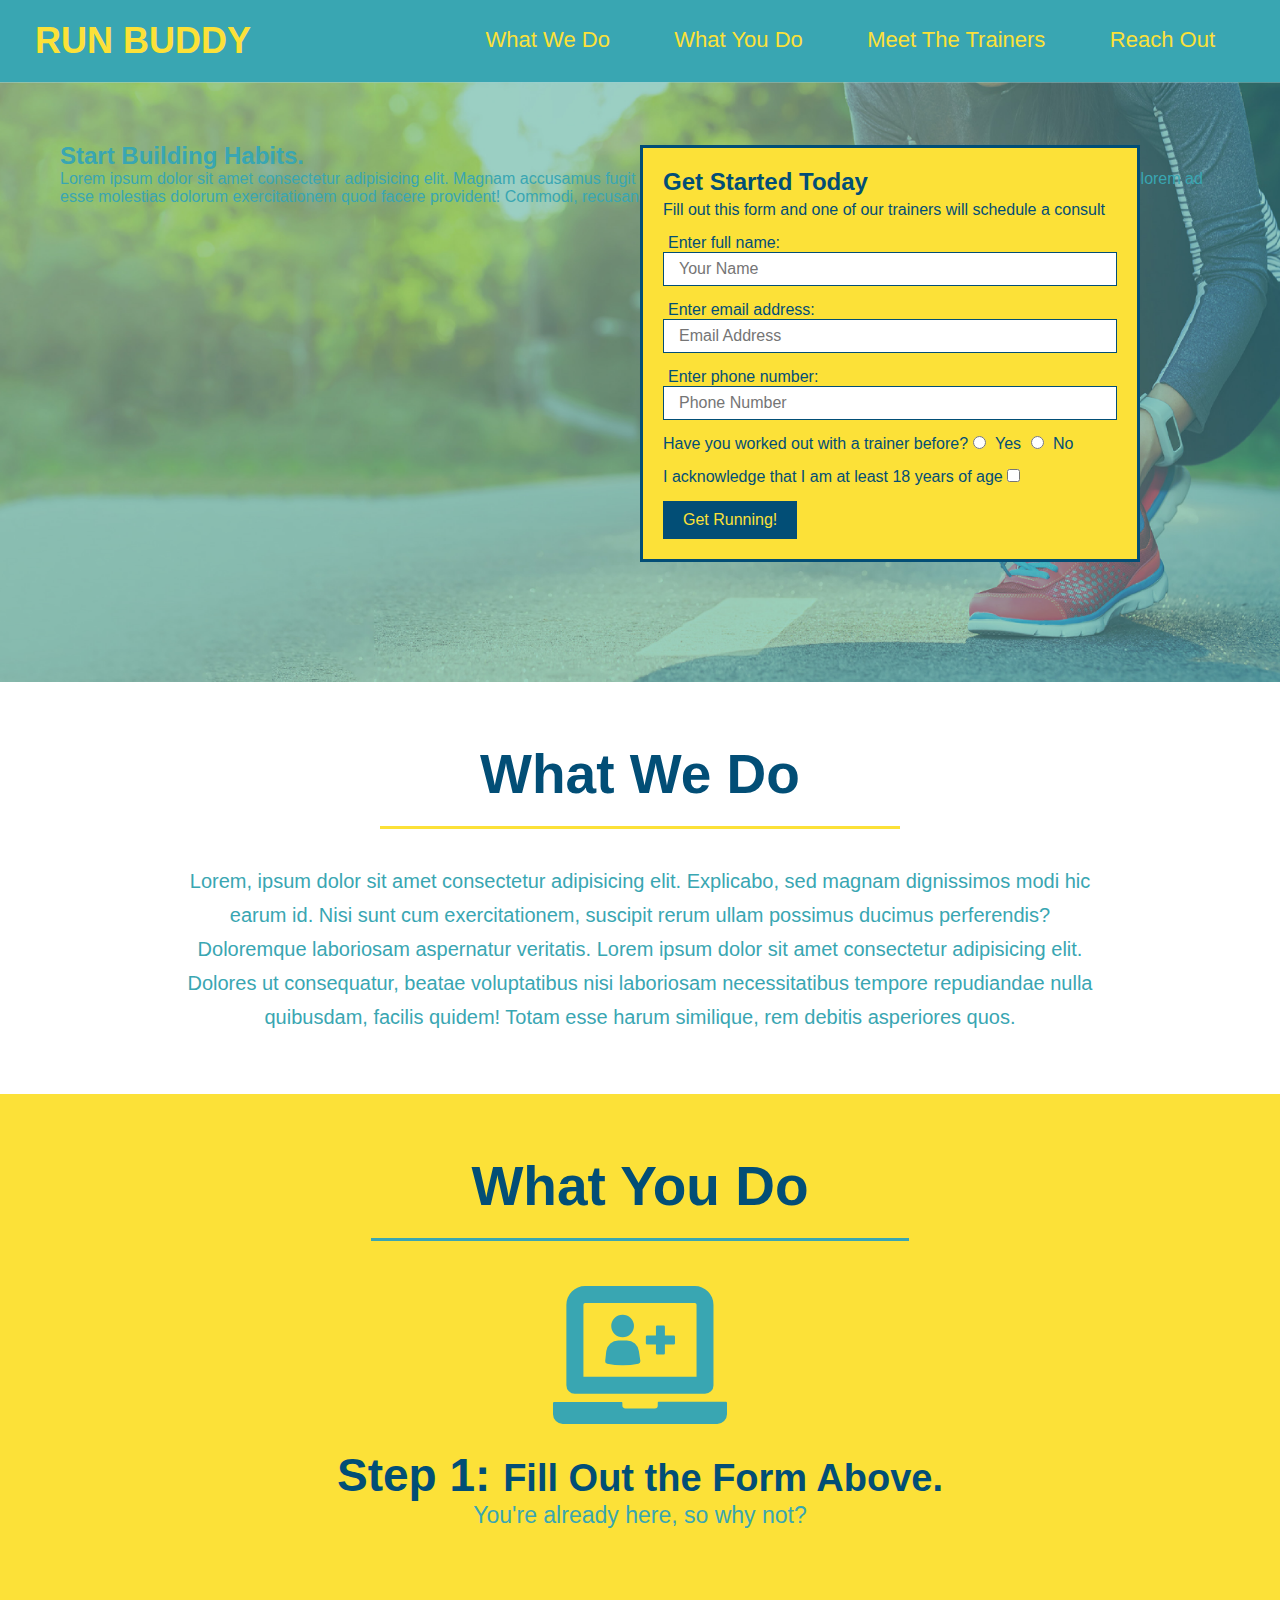
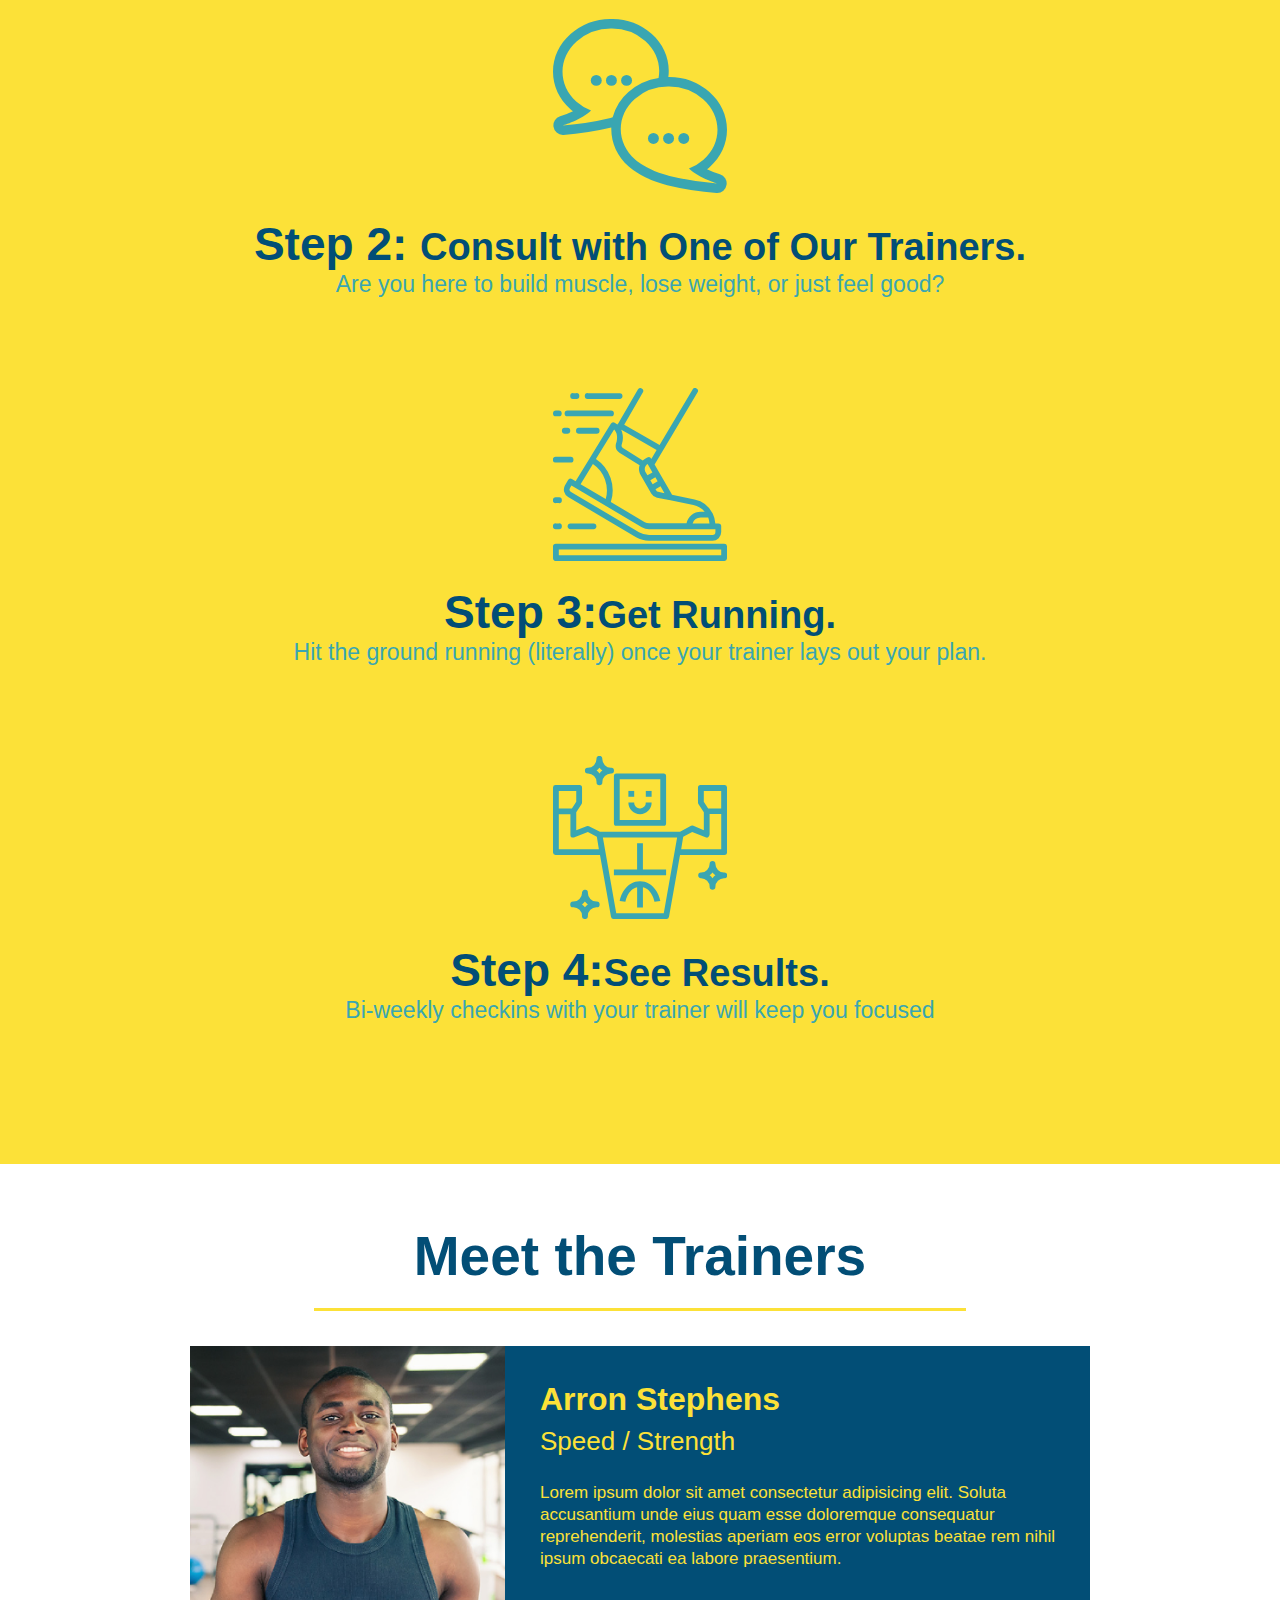
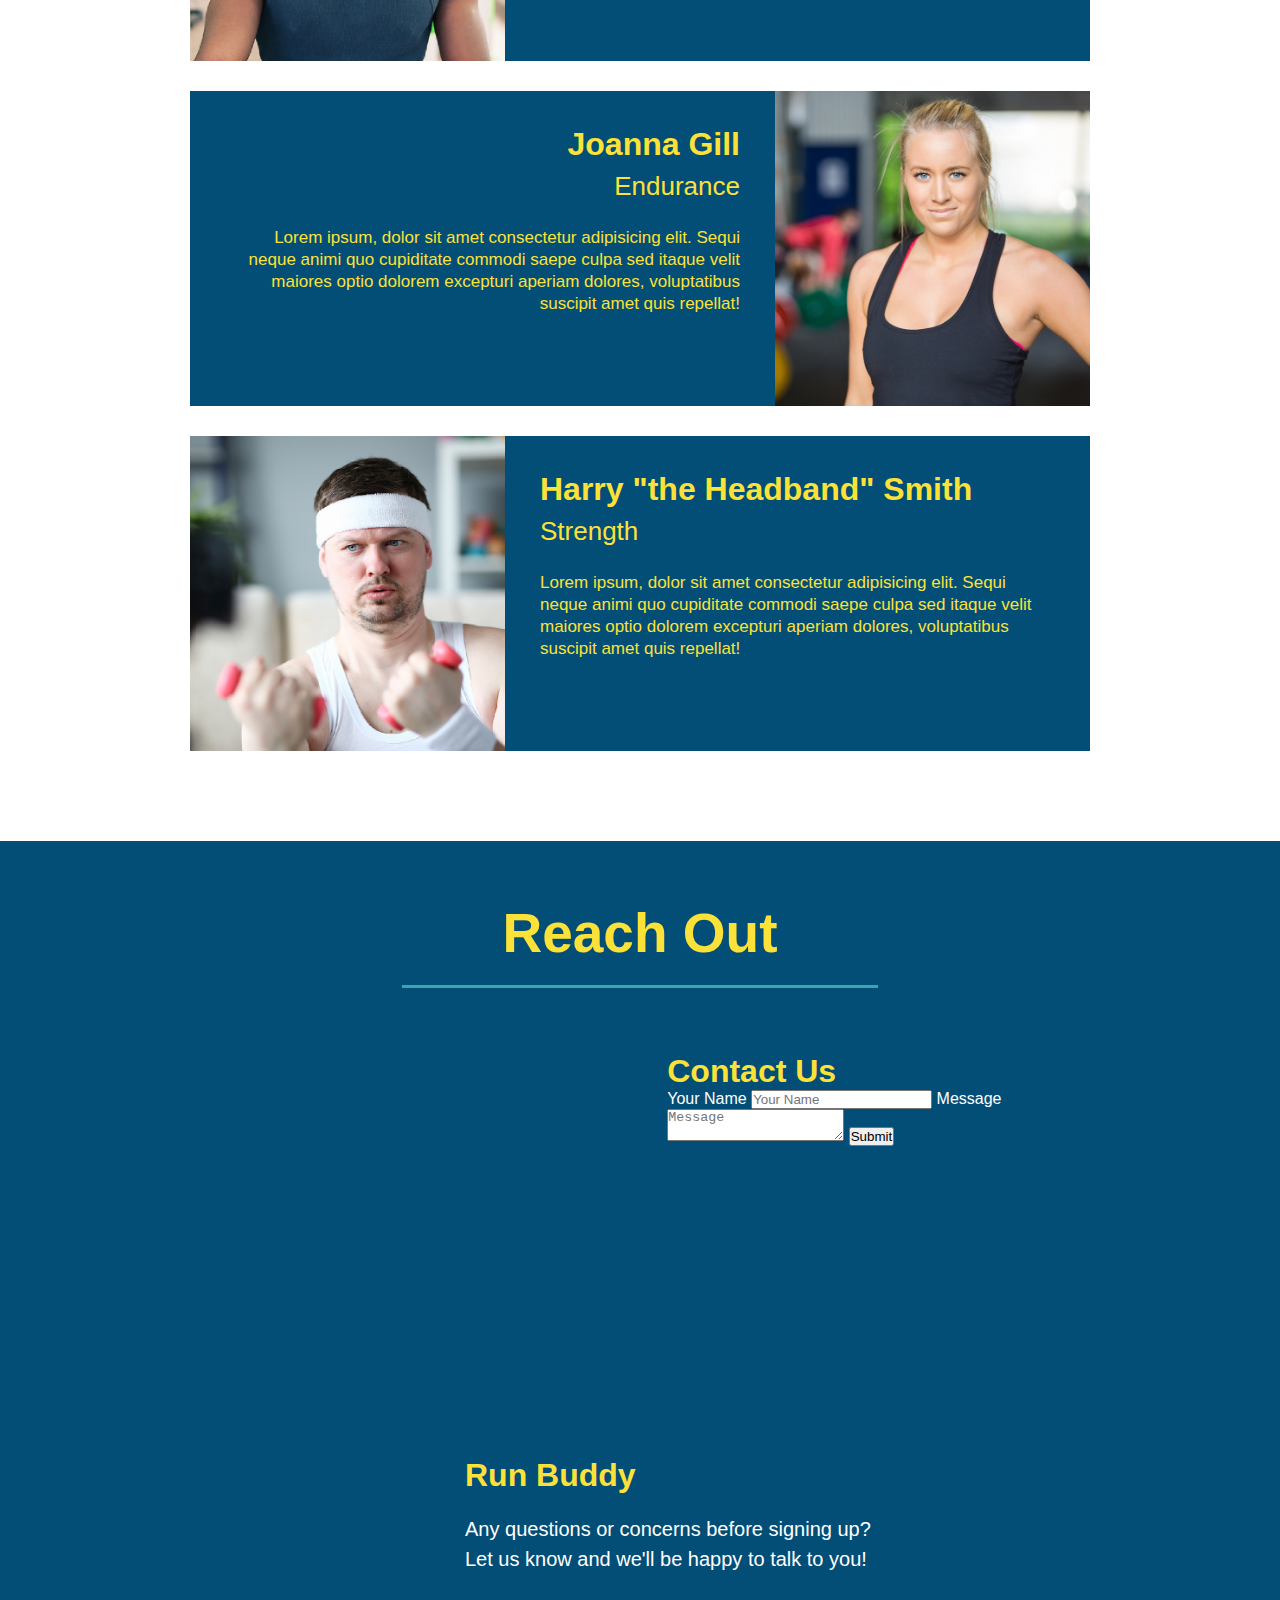
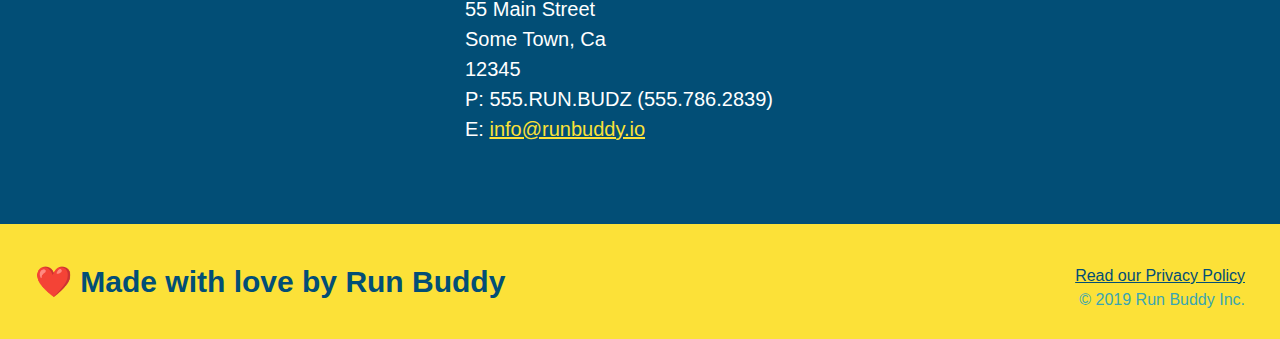
==== index.html @ d1b62cdc "add contact form" ====
<!DOCTYPE html>
<html lang="en">
    <head>
        <meta charset="UTF-8"/>
        <title>Run Buddy</title>
        <link rel="stylesheet" href="./assets/css/style.css"/>
    </head>
    <body>
        <header>
            <h1>
                <a href= "/">RUN BUDDY</a>
            </h1>
            <nav>
                <!--Unordered List-->
                <ul>
                    <!--List-->
                    <li>
                        <!--Anchor Item-->
                        <a href="#What-We-Do">What We Do</a>
                    </li>
    
                    <li>
                        <a href="#What-You-Do">What You Do</a>
                    </li>
    
                    <li>
                        <a href="#Meet-The-Trainers">Meet The Trainers</a>
                    </li>
    
                    <li>
                        <a href="#Reach-Out">Reach Out</a>
                    </li>
                </ul>
            </nav>
        </header>
        
        <!-- hero-->
        <section class="hero">
            <div>
                <h2>Start Building Habits.</h2>
                <p>
                Lorem ipsum dolor sit amet consectetur adipisicing elit. Magnam accusamus fugit laudantium natus illo accusantium repudiandae error, obcaecati eos dolorem ad esse molestias dolorum exercitationem quod facere provident! Commodi, recusandae.
                </p>
            </div>
            <div class="hero-form">
                <h3>Get Started Today</h3>
                <p>Fill out this form and one of our trainers will schedule a consult</p>
                <form>
                    <label for="name">Enter full name:</label>
                    <input type="text" placeholder="Your Name" name="name" id="name" class="form-input"/>
                    <label for="email">Enter email address:</label>
                    <input type="email" placeholder="Email Address" name="email" id="email" class="form-input"/>
                    <label for="phone">Enter phone number:</label>
                    <input type="tel" placeholder="Phone Number" name="phone" id="phone" class="form-input"/>
                    <p>
                        Have you worked out with a trainer before?
                        <input type="radio" name="trainer-confirm" id="trainer-yes"/>
                        <label for="trainer-yes">Yes</label>
                        <input type="radio" name="trainer-confirm" id="trainer-no"/>
                        <label for="trainer-no">No</label>
                    </p>
                    <p>
                        I acknowledge that I am at least 18 years of age
                        <input type="checkbox" name="age-confirm" id="age-confirm"/>
                        <label for="age-confirm"></label>
                    </p>
                    <button type="submit">
                        Get Running!
                    </button>
                </form>
            </div>
        </section>
        
        <!-- "What We Do" section-->
        <section id="What-We-Do" class="intro">
           <h2 class="section-title primary-border">What We Do</h2>
           <p>
            Lorem, ipsum dolor sit amet consectetur adipisicing elit. Explicabo, sed magnam dignissimos modi hic earum id. Nisi sunt cum exercitationem, suscipit rerum ullam possimus ducimus perferendis? Doloremque laboriosam aspernatur veritatis. Lorem ipsum dolor sit amet consectetur adipisicing elit. Dolores ut consequatur, beatae voluptatibus nisi laboriosam necessitatibus tempore repudiandae nulla quibusdam, facilis quidem! Totam esse harum similique, rem debitis asperiores quos.
          </p>
        </section>

        <!-- "What You Do" section-->
        <section id="What-You-Do" class="steps">
            <h2 class="section-title secondary-border">What You Do</h2>
            <div>
                <img src="./assets/images/step-1.svg" alt="" />
                <h3>Step 1: <span>Fill Out the Form Above.</span> </h3>
                <p>You're already here, so why not?</p>
              </div>
            
              <div>
                <img src="./assets/images/step-2.svg" alt="" />
                <h3>Step 2: <span>Consult with One of Our Trainers.</span> </h3>
                <p>Are you here to build muscle, lose weight, or just feel good?</p>
              </div>
            
              <div>
                <img src="./assets/images/step-3.svg" alt="" />
                <h3>Step 3:<span>Get Running.</span> </h3>
                <p>Hit the ground running (literally) once your trainer lays out your plan.</p>
              </div>
            
              <div>
                <img src="./assets/images/step-4.svg" alt="" />
                <h3>Step 4:<span>See Results.</span> </h3>
                <p>Bi-weekly checkins with your trainer will keep you focused</p>
              </div>
        </section>

        <!-- "Meet the Trainers" section-->
        <section id="Meet-The-Trainers" class="trainers">
            <h2 class="section-title primary-border">Meet the Trainers</h2>
            <article class="trainer">
                <img src="./assets/images/trainer-1.jpg" alt="Arron Stephens in his workout clothes, ready to pump iron."/>
                <div class="trainer-bio text-left">
                    <h3>Arron Stephens</h3>
                    <h4>Speed / Strength</h4>
                    <p>
                        Lorem ipsum dolor sit amet consectetur adipisicing elit. Soluta accusantium unde eius quam esse doloremque consequatur reprehenderit, molestias aperiam eos error voluptas beatae rem nihil ipsum obcaecati ea labore praesentium.
                    </p>
                </div>
            </article>
            
            <!-- second trainer bio -->
            <article class="trainer">
                <div class="trainer-bio text-right">
                <h3>Joanna Gill</h3>
                <h4>Endurance</h4>
                <p>
                    Lorem ipsum, dolor sit amet consectetur adipisicing elit. Sequi neque animi quo cupiditate commodi saepe culpa sed
                    itaque velit maiores optio dolorem excepturi aperiam dolores, voluptatibus suscipit amet quis repellat!
                </p>
                </div>
                <img src="./assets/images/trainer-2.jpg" alt="Joanna Gill cooling off after a workout" />
            </article>
            
            <!-- third trainer bio -->
            <article class="trainer">
                <img src="./assets/images/trainer-3.jpg" alt="Harry Smith wearing a headband and lifting comically small pink weights" />
                <div class="trainer-bio text-left">
                <h3>Harry "the Headband" Smith</h3>
                <h4>Strength</h4>
                <p>
                    Lorem ipsum, dolor sit amet consectetur adipisicing elit. Sequi neque animi quo cupiditate commodi saepe culpa sed
                    itaque velit maiores optio dolorem excepturi aperiam dolores, voluptatibus suscipit amet quis repellat!
                </p>
                </div>
            </article>
        </section> 
         
         <!-- "Reach Out" section-->
        <section id="Reach-Out" class="contact">
            <h2 class="section-title secondary-border">Reach Out</h2>
            <div class="contact-info">
            <iframe 
                src="https://www.google.com/maps/embed?pb=!1m18!1m12!1m3!1d3147.1079747227936!2d-120.42364418397035!3d37.92790791110593!2m3!1f0!2f0!3f0!3m2!1i1024!2i768!4f13.1!3m3!1m2!1s0x8090c49129b6ac57%3A0xb56c7eb95a2cd8bd!2sMain%20St%2C%20California%2095327!5e0!3m2!1sen!2sus!4v1616426329495!5m2!1sen!2sus" 
                style="border:0;" 
                allowfullscreen=""
                loading="lazy">
            </iframe>
            <div class="contact-form">
                <h3>Contact Us</h3>
                <form>
                   <label for="contact-name">Your Name</label>
                   <input type="text" id="contact-name" placeholder="Your Name" />
              
                   <label for="contact-message">Message</label>
                   <textarea id="contact-message" placeholder="Message"></textarea>
              
                   <button type="submit">Submit</button>
                </form>
            </div>
            <div>
                <h3>Run Buddy</h3>
                <p>
                    Any questions or concerns before signing up?
                    <br />
                    Let us know and we'll be happy to talk to you!
                </p>
                <address>
                    55 Main Street <br/>
                    Some Town, Ca <br/>
                    12345<br />
                    P: 555.RUN.BUDZ (555.786.2839)<br/>
                    E: <a href="mailto:info@runbuddy.io">info@runbuddy.io</a>
                </address>
              </div>
            </div>
        </section> 
        
        <!--footer-->
        <footer>
            <h2>❤️ Made with love by Run Buddy</h2>
            
            <div>
                <a href= "./privacy-policy.html"> Read our Privacy Policy</a> <br/>
                &copy; 2019 Run Buddy Inc.
            </div>
        </footer>
    </body>
</html>
---- assets/css/style.css ----
* {
  margin: 0;
  padding: 0;
  box-sizing: border-box;
}

body {
    color: #39a6b2;
    font-family: Helvetica, Arial, sans-serif;
  }

header {
    padding: 20px 35px;
    background-color: #39a6b2;
  }

header h1 {
    font-weight: bold;
    font-size: 36px;
    color: #fce138;
    margin: 0;
    display: inline;
  }
  
header a {
    text-decoration: none;
    color: #fce138;
  }

header nav {
    float: right;
    margin: 7px 0;
  }

header nav ul li {
    display: inline;
  }

header nav ul li a {
    margin: 0 30px;
    font-weight: lighter;
    font-size: 22px;
  }

footer {
    background: #fce138;
    width: 100%;
    padding: 40px 35px;
  }

footer h2 {
    display: inline;
    color: #024e76;
    font-size: 30px;
    margin: 0;
  }

footer div {
    float: right;
    line-height: 1.5;
    text-align: right;
  }

footer a {
    color: #024e76;
  }

section {
    padding: 60px;
    
    }

.hero {
    background-image: url("../images/hero-bg.jpg");
    height: 600px;
    background-size:cover;
    background-position:center;
    position: relative;
}

.hero-form {
  background-color: #fce138;  
  padding: 20px;
  width: 500px;
  color: #024e76;
  border-style: solid;
  border-width: 3px;
  border-color: #024e76;
  position: absolute;
  bottom: 120px;
  right: 140px;
}

.hero-form p {
  margin: 5px 0 15px 0;
}

.hero-form h3 {
  font-size: 24px;
  margin: 0;
}

.form-input {
  border: 1px solid #024e76;
  display: block;
  padding: 7px 15px;
  font-size: 16px;
  color: #024e76;
  width: 100%;
  margin-bottom: 15px;
}

.hero-form label {
  margin: 0 5px;
}

.hero-form button {
  color: #fce138;
  background-color: #024e76;
  border: none;
  padding: 10px 20px;
  font-size: 16px;
}

.intro {
  text-align: center;
}

.intro p {
  line-height: 1.7;
  color: #39a6b2;
  width: 80%;
  font-size: 20px;
  margin: 0 auto;
}

.steps {
  text-align: center;
  background: #fce138;
}

.section-title {
  font-size: 55px;
  color: #024e76;
  margin-bottom: 35px;
  padding: 0 100px 20px 100px;
  display: inline-block;
  border-bottom: 3px solid;
}
  
.primary-border {
  border-color: #fce138;
}
  
.secondary-border {
  border-color: #39a6b2;
}

.steps div {
    margin-bottom: 80px;
}

.steps img {
    width: 15%;
    margin: 10px 0;
}

.steps h3 {
    color:#024e76;
    font-size: 46px;
    margin-top: 10px;
}

.steps p {
    color: #39a6b2;
    font-size: 23px;
}

.steps span {
    font-size: 38px;
}

.trainers {
  text-align: center;
}

.trainer {
  width: 900px;
  margin: 0 auto 30px auto;
  background: #024e76;
  color: #fce138;
  overflow: auto
}

.trainer img {
  width: 35%;
  float: left;
}

.trainer-bio {
  padding: 35px;
  float: left;
  width: 65%;
}

.text-left {
  text-align: left;
}

.text-right {
  text-align: right;
}

.trainer-bio h3 {
  font-size: 32px;
  margin-bottom: 8px;
}

.trainer-bio h4 {
  font-weight: lighter;
  font-size: 26px;
  margin-bottom: 25px;
}

.trainer-bio p {
  font-size: 17px;
  line-height: 1.3;
}

.contact {
  text-align: center;
  background: #024e76;
}

.contact h2 {
  color: #fce138;
}

.contact-info iframe {
  width: 400px;
  height: 400px;
}

.contact-info div {
  width: 410px;
  display: inline-block;
  vertical-align: top;
  text-align: left;
  margin: 30px 0 0 60px;
  color: white;
}

.contact-info h3 {
  color: #fce138;
  font-size: 32px;
}

.contact-info p ,.contact-info address {
  margin: 20px 0;
  line-height: 1.5;
  font-size: 20px;
  font-style: normal;
}

.contact-info a {
  color: #fce138;
}
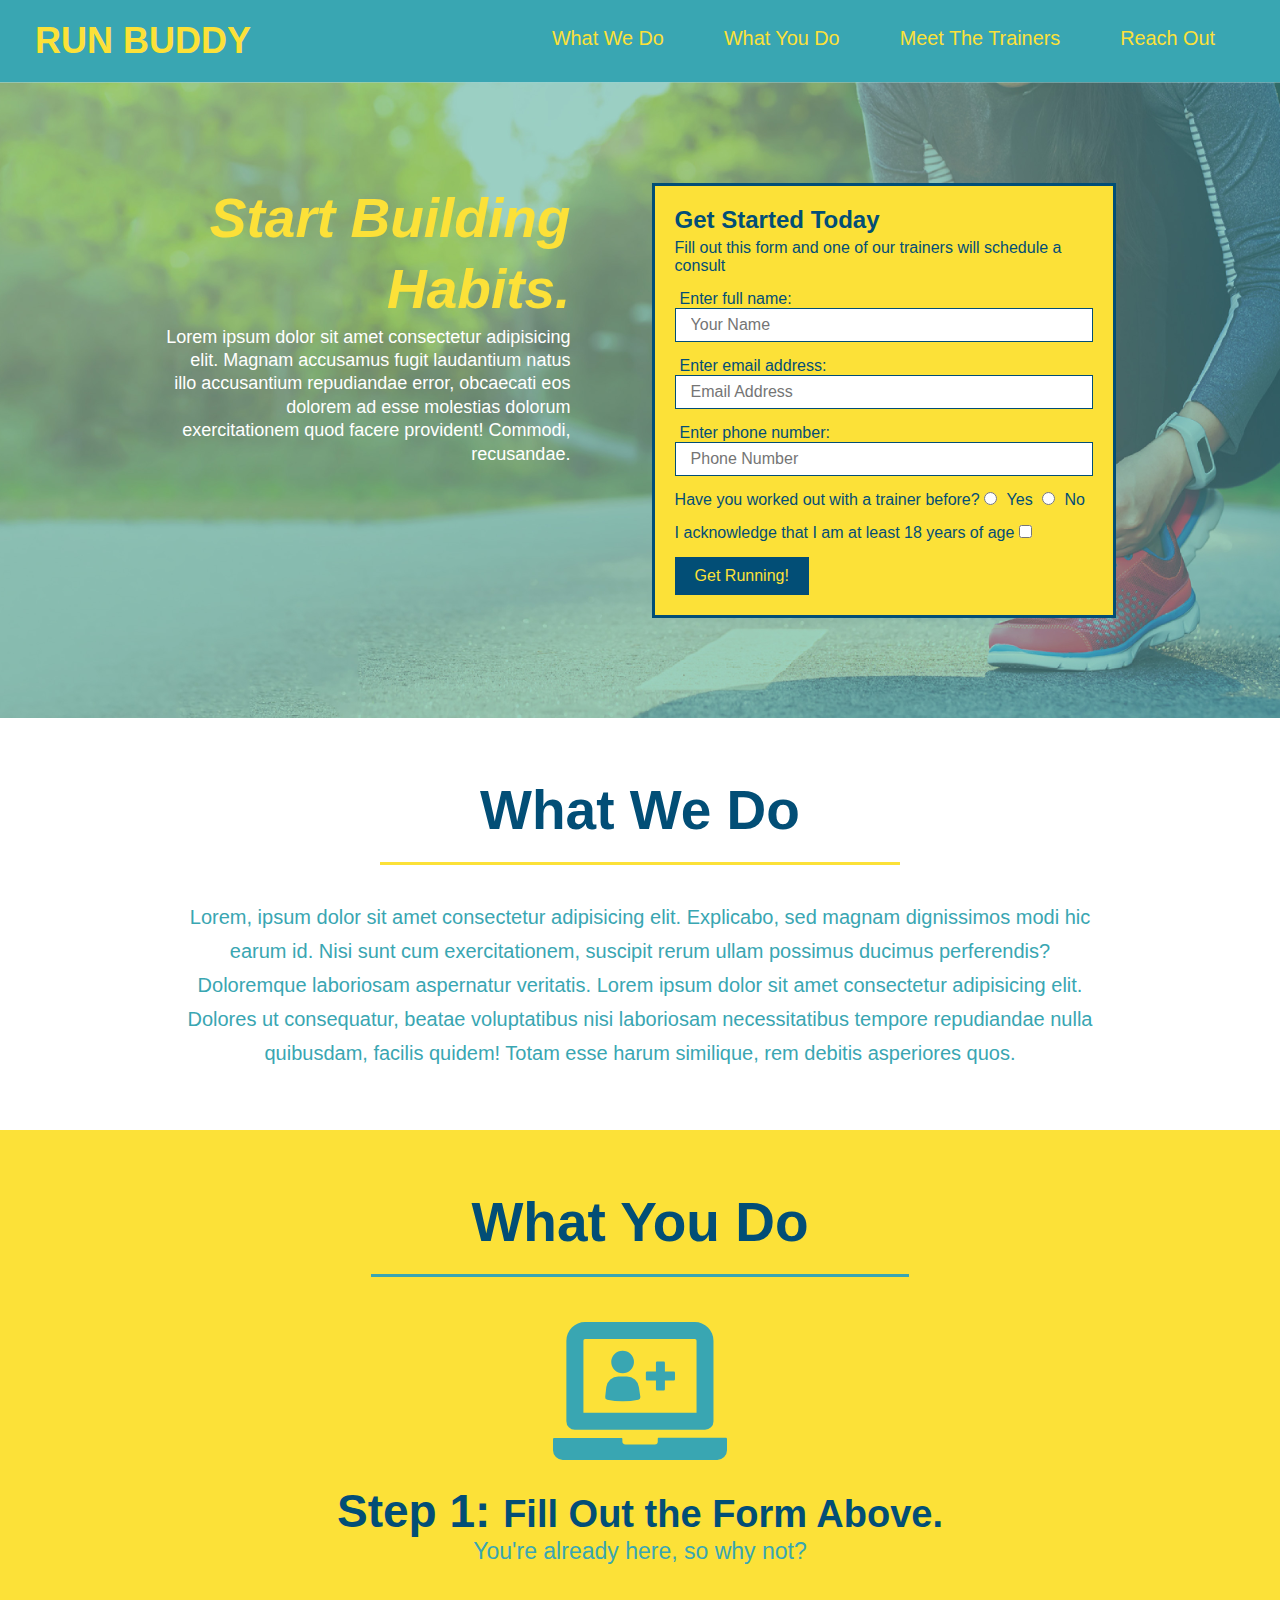
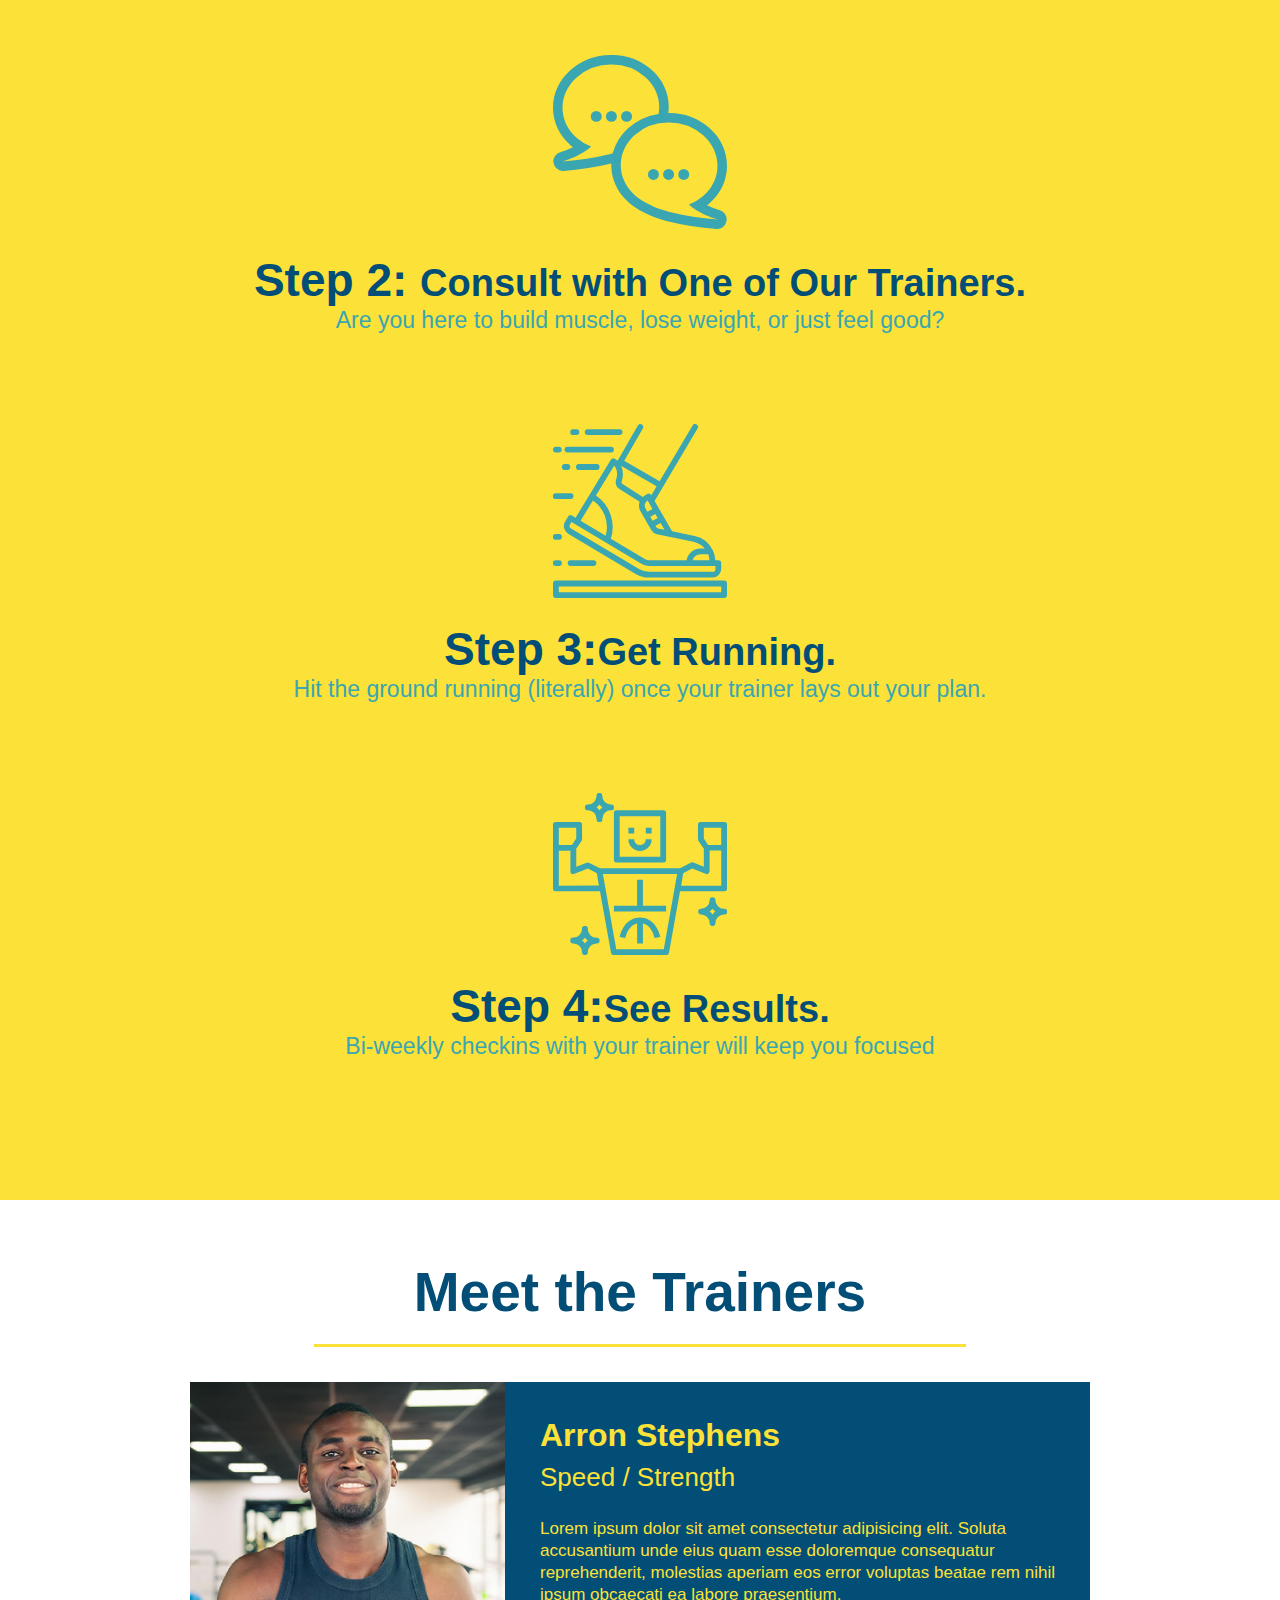
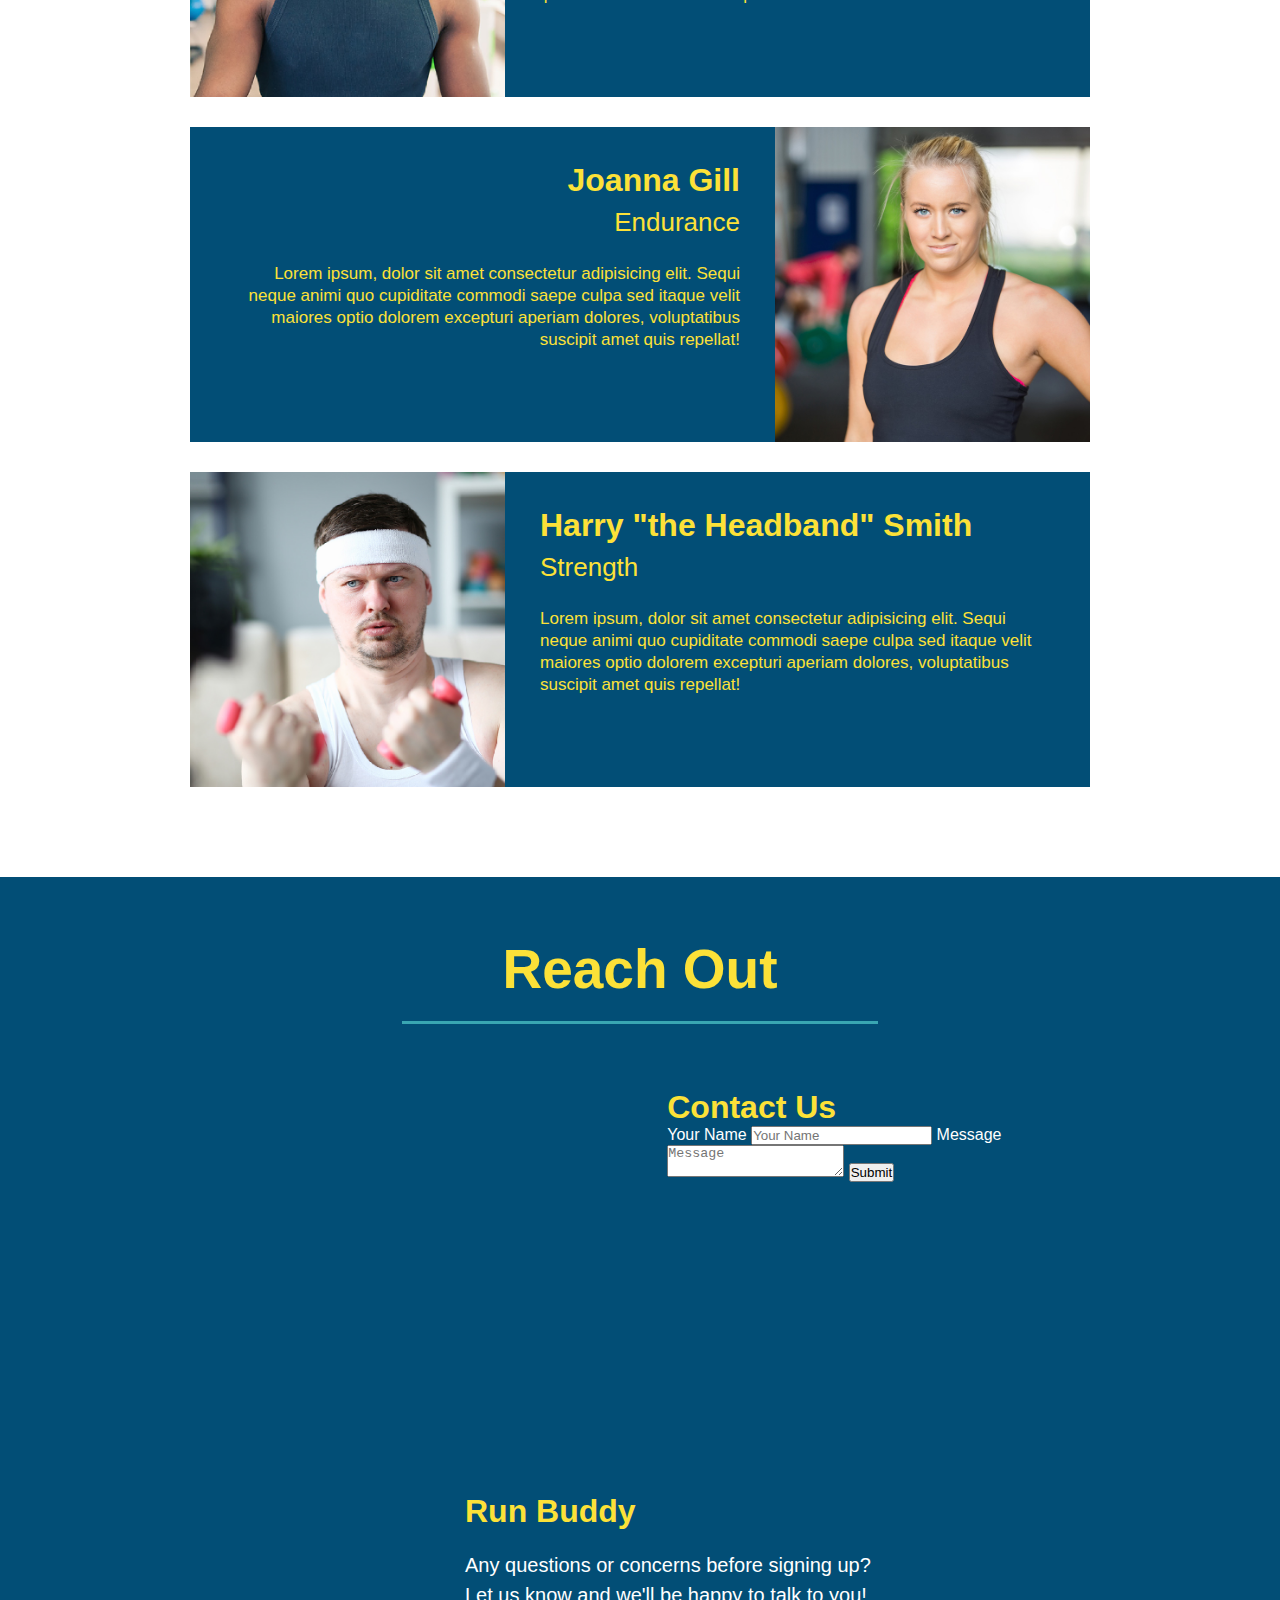
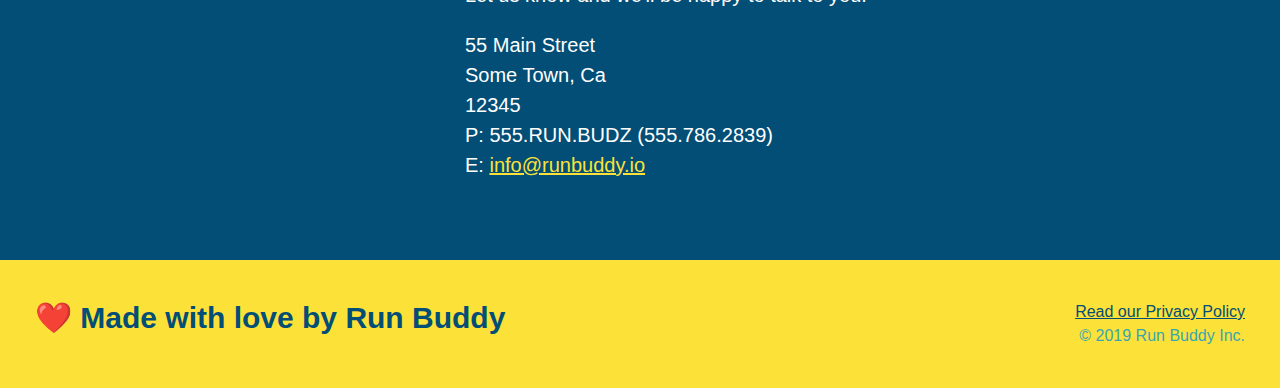
==== commit d30a8cb2: "add flexbox to hero" ====
--- a/index.html
+++ b/index.html
@@ -36,7 +36,7 @@
         
         <!-- hero-->
         <section class="hero">
-            <div>
+            <div class="hero-cta">
                 <h2>Start Building Habits.</h2>
                 <p>
                 Lorem ipsum dolor sit amet consectetur adipisicing elit. Magnam accusamus fugit laudantium natus illo accusantium repudiandae error, obcaecati eos dolorem ad esse molestias dolorum exercitationem quod facere provident! Commodi, recusandae.
--- a/assets/css/style.css
+++ b/assets/css/style.css
@@ -12,6 +12,9 @@
 header {
     padding: 20px 35px;
     background-color: #39a6b2;
+    display: flex;
+    justify-content: space-between;
+    flex-wrap: wrap;
   }
 
 header h1 {
@@ -19,7 +22,6 @@
     font-size: 36px;
     color: #fce138;
     margin: 0;
-    display: inline;
   }
   
 header a {
@@ -28,35 +30,39 @@
   }
 
 header nav {
-    float: right;
     margin: 7px 0;
   }
 
-header nav ul li {
-    display: inline;
+header nav ul {
+    display:flex;
+    flex-wrap: wrap;
+    justify-content: space-between;
+    align-items: center;
+    list-style: none;
   }
 
 header nav ul li a {
     margin: 0 30px;
     font-weight: lighter;
-    font-size: 22px;
+    font-size: 1.55vw;
   }
 
 footer {
     background: #fce138;
     width: 100%;
     padding: 40px 35px;
+    display: flex;
+    justify-content: space-between;
+    flex-wrap: wrap;
   }
 
 footer h2 {
-    display: inline;
     color: #024e76;
     font-size: 30px;
     margin: 0;
   }
 
 footer div {
-    float: right;
     line-height: 1.5;
     text-align: right;
   }
@@ -72,23 +78,37 @@
 
 .hero {
     background-image: url("../images/hero-bg.jpg");
-    height: 600px;
     background-size:cover;
     background-position:center;
-    position: relative;
+    display: flex ;
+    justify-content: center;
+    flex-wrap: wrap;
+}
+
+.hero-cta {
+  width: 35%;
+  text-align: right;
+  margin: 3.5%;
+  color: #fff;
+  font-size: 18px;
+  line-height: 1.3;
+}
+
+.hero-cta h2 {
+  font-style: italic;
+  font-size: 55px;
+  color: #fce138;
 }
 
 .hero-form {
   background-color: #fce138;  
   padding: 20px;
-  width: 500px;
   color: #024e76;
   border-style: solid;
   border-width: 3px;
   border-color: #024e76;
-  position: absolute;
-  bottom: 120px;
-  right: 140px;
+  width: 40%;
+  margin: 3.5%;
 }
 
 .hero-form p {
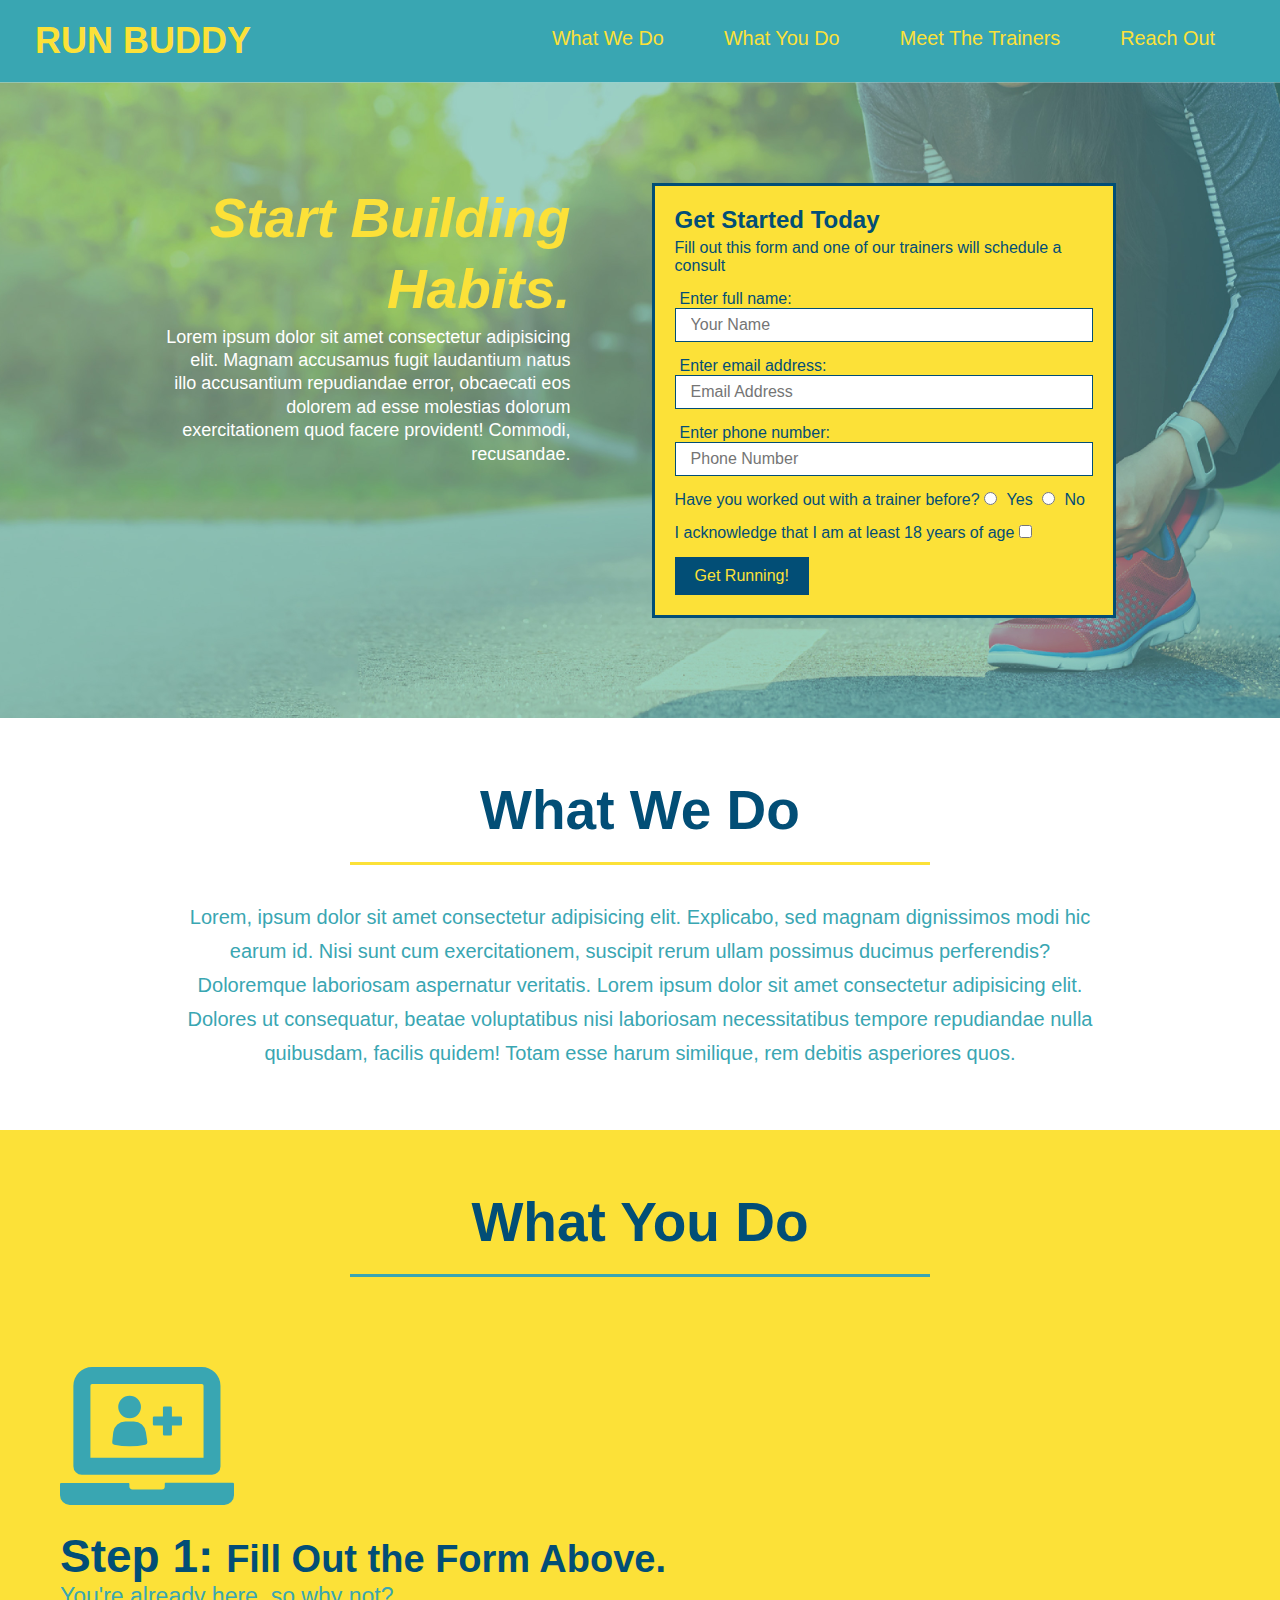
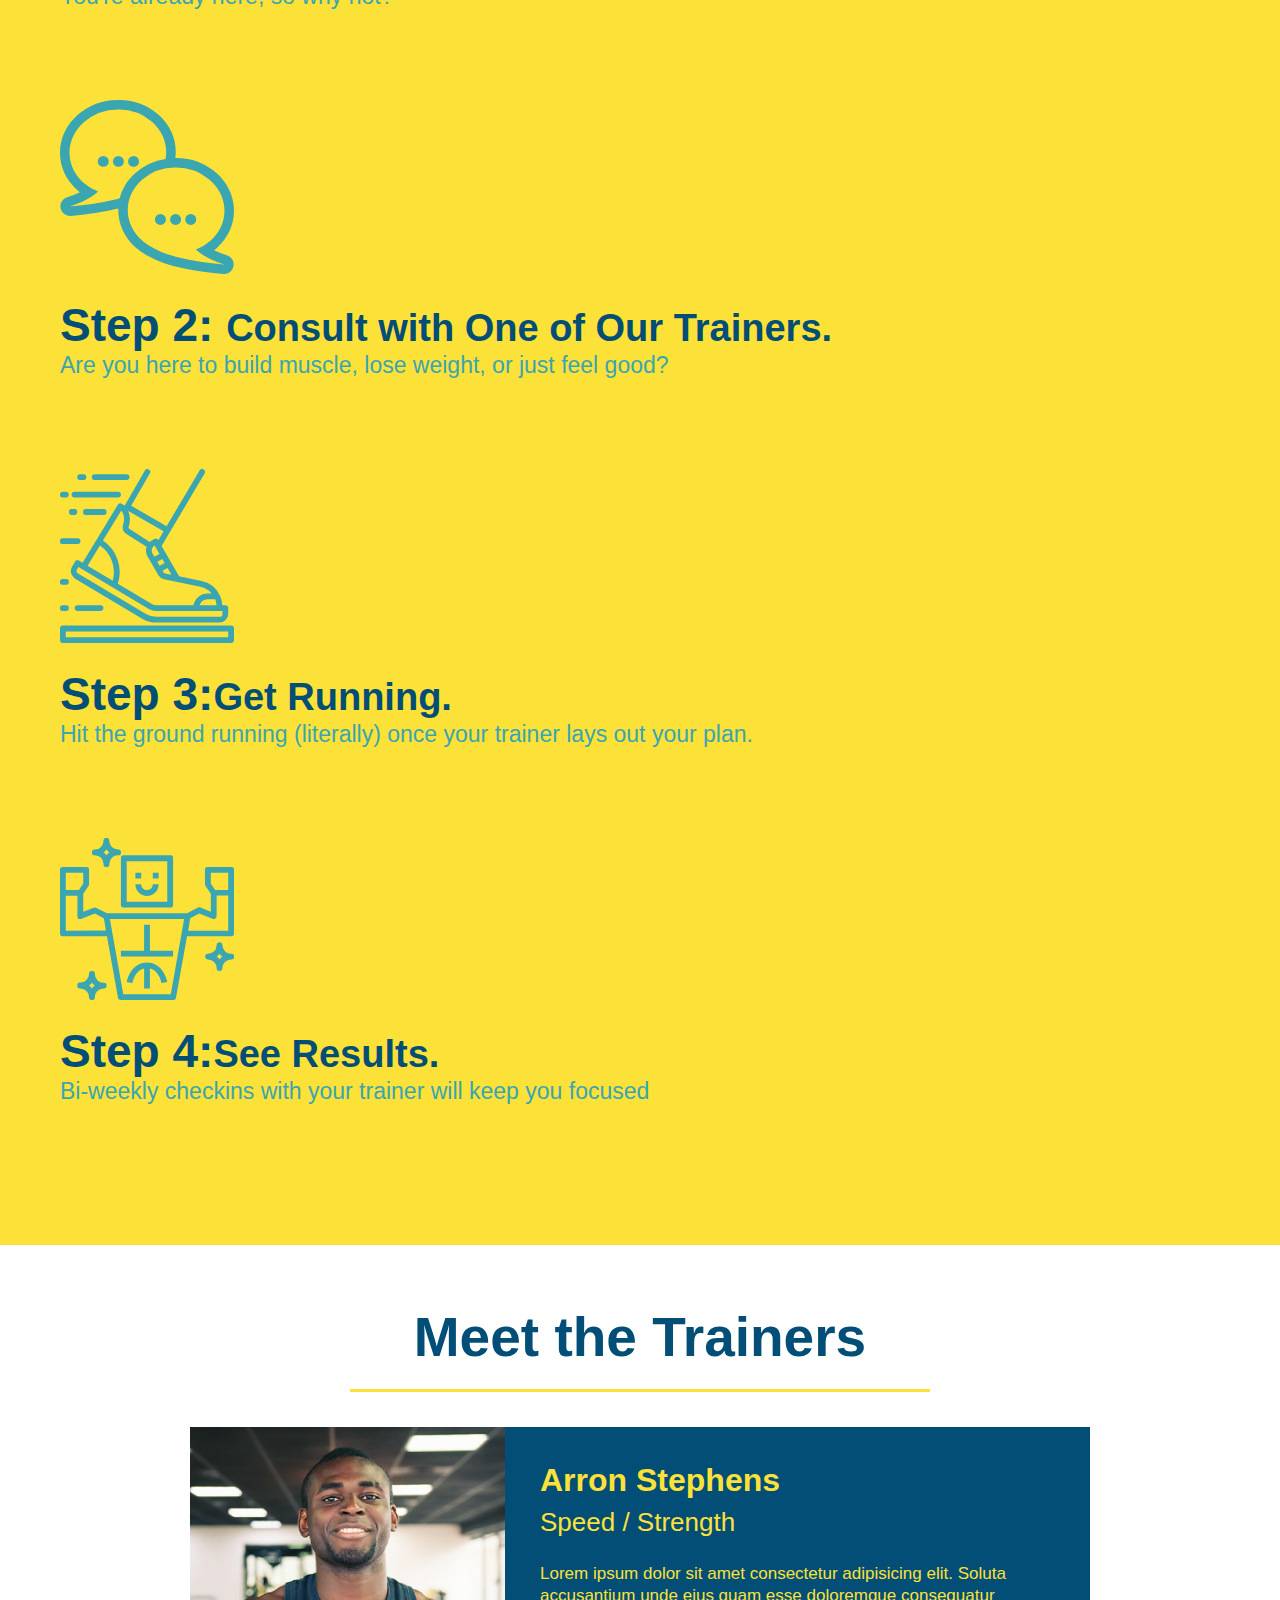
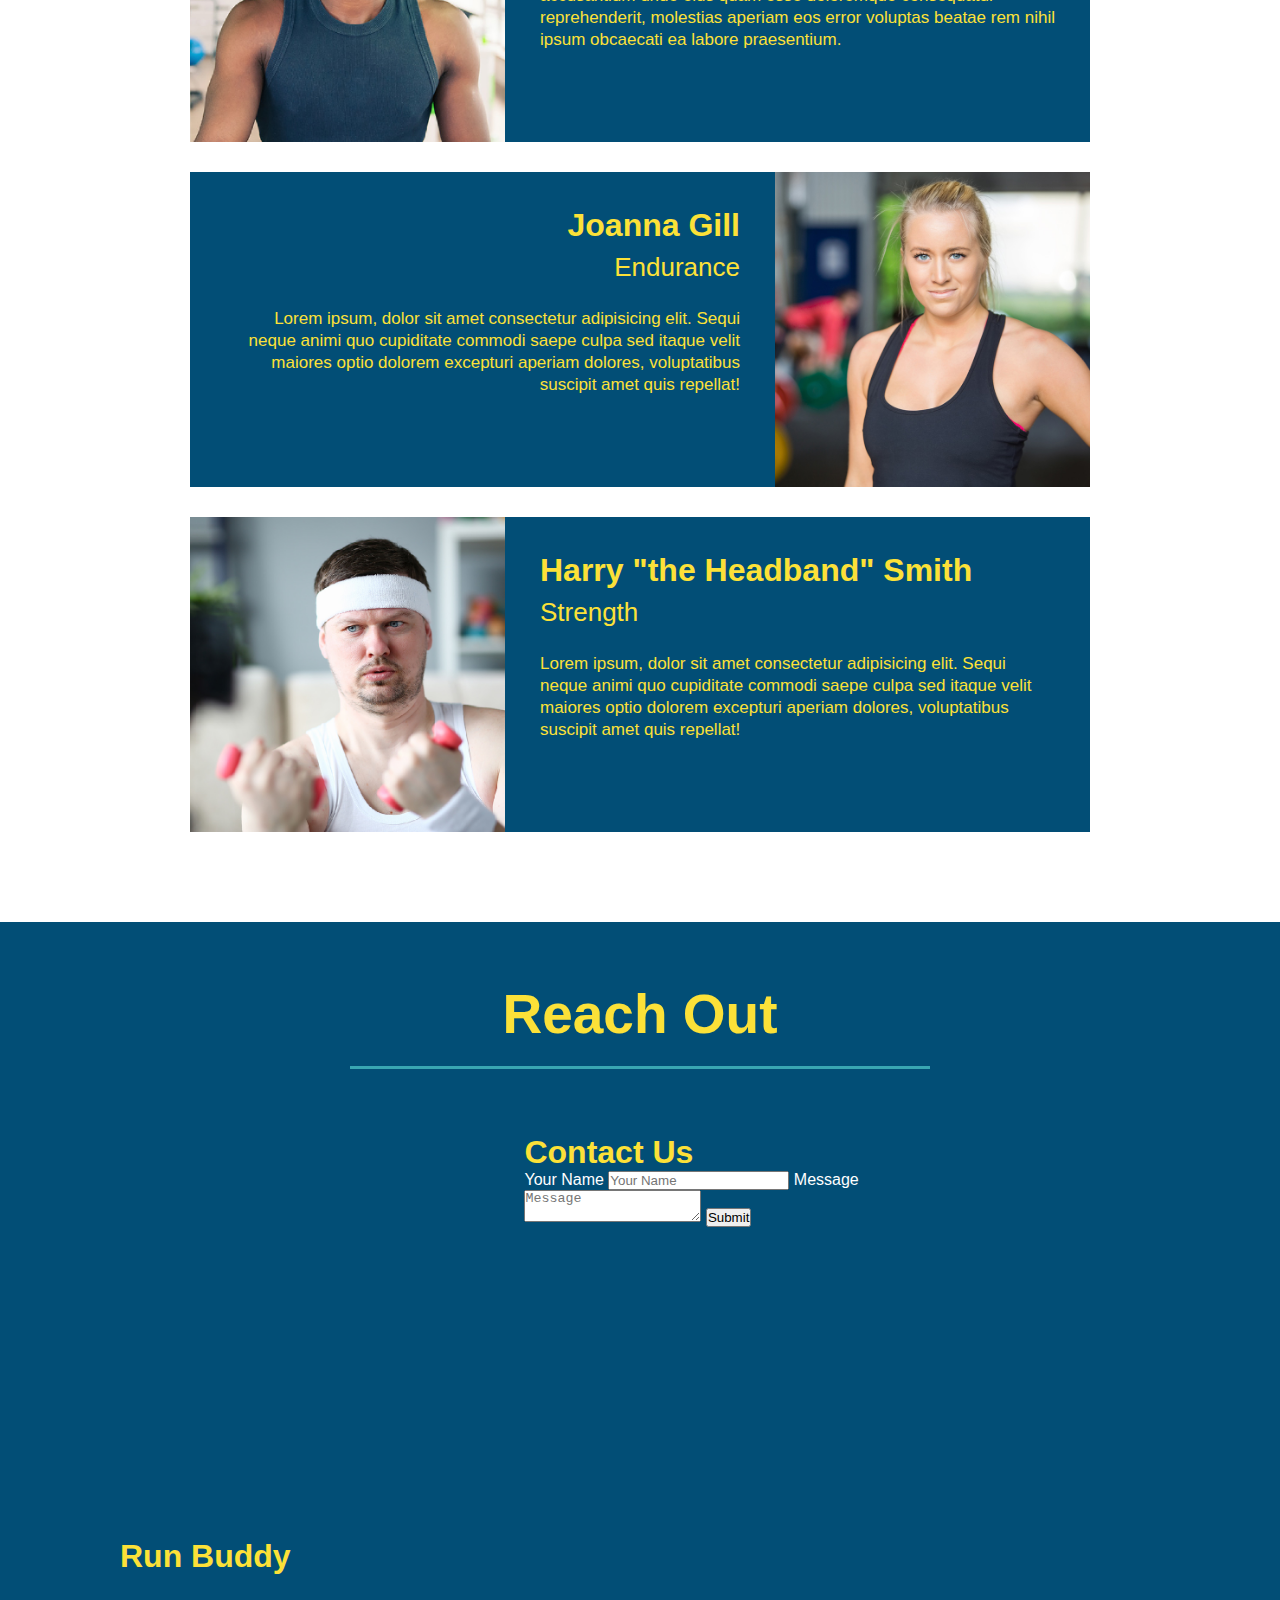
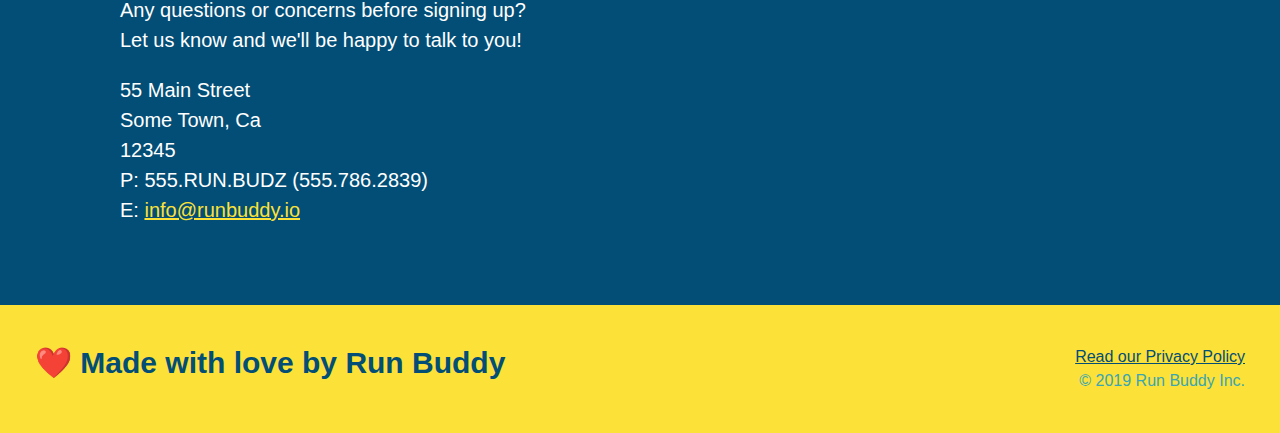
==== commit 0f467664: "add css rule to give any element flexbox when needed." ====
--- a/index.html
+++ b/index.html
@@ -73,7 +73,9 @@
         
         <!-- "What We Do" section-->
         <section id="What-We-Do" class="intro">
-           <h2 class="section-title primary-border">What We Do</h2>
+          <div class="flex-row">
+            <h2 class="section-title primary-border">What We Do</h2>
+          </div>
            <p>
             Lorem, ipsum dolor sit amet consectetur adipisicing elit. Explicabo, sed magnam dignissimos modi hic earum id. Nisi sunt cum exercitationem, suscipit rerum ullam possimus ducimus perferendis? Doloremque laboriosam aspernatur veritatis. Lorem ipsum dolor sit amet consectetur adipisicing elit. Dolores ut consequatur, beatae voluptatibus nisi laboriosam necessitatibus tempore repudiandae nulla quibusdam, facilis quidem! Totam esse harum similique, rem debitis asperiores quos.
           </p>
@@ -81,35 +83,47 @@
 
         <!-- "What You Do" section-->
         <section id="What-You-Do" class="steps">
+            <div class="flex-row">
             <h2 class="section-title secondary-border">What You Do</h2>
+            </div>
             <div>
                 <img src="./assets/images/step-1.svg" alt="" />
                 <h3>Step 1: <span>Fill Out the Form Above.</span> </h3>
+                <div class="flex-row">
                 <p>You're already here, so why not?</p>
+                </div>
               </div>
             
               <div>
                 <img src="./assets/images/step-2.svg" alt="" />
                 <h3>Step 2: <span>Consult with One of Our Trainers.</span> </h3>
+                <div class="flex-row">
                 <p>Are you here to build muscle, lose weight, or just feel good?</p>
+                </div>
               </div>
             
               <div>
                 <img src="./assets/images/step-3.svg" alt="" />
                 <h3>Step 3:<span>Get Running.</span> </h3>
+                <div class="flex-row">
                 <p>Hit the ground running (literally) once your trainer lays out your plan.</p>
+                </div>
               </div>
             
               <div>
                 <img src="./assets/images/step-4.svg" alt="" />
                 <h3>Step 4:<span>See Results.</span> </h3>
+                <div class="flex-row">
                 <p>Bi-weekly checkins with your trainer will keep you focused</p>
+                </div>
               </div>
         </section>
 
         <!-- "Meet the Trainers" section-->
         <section id="Meet-The-Trainers" class="trainers">
+            <div class="flex-row">
             <h2 class="section-title primary-border">Meet the Trainers</h2>
+            </div>
             <article class="trainer">
                 <img src="./assets/images/trainer-1.jpg" alt="Arron Stephens in his workout clothes, ready to pump iron."/>
                 <div class="trainer-bio text-left">
@@ -150,7 +164,9 @@
          
          <!-- "Reach Out" section-->
         <section id="Reach-Out" class="contact">
+            <div class="flex-row">
             <h2 class="section-title secondary-border">Reach Out</h2>
+            </div>
             <div class="contact-info">
             <iframe 
                 src="https://www.google.com/maps/embed?pb=!1m18!1m12!1m3!1d3147.1079747227936!2d-120.42364418397035!3d37.92790791110593!2m3!1f0!2f0!3f0!3m2!1i1024!2i768!4f13.1!3m3!1m2!1s0x8090c49129b6ac57%3A0xb56c7eb95a2cd8bd!2sMain%20St%2C%20California%2095327!5e0!3m2!1sen!2sus!4v1616426329495!5m2!1sen!2sus" 
--- a/assets/css/style.css
+++ b/assets/css/style.css
@@ -142,30 +142,27 @@
   font-size: 16px;
 }
 
-.intro {
-  text-align: center;
-}
-
 .intro p {
   line-height: 1.7;
   color: #39a6b2;
   width: 80%;
   font-size: 20px;
   margin: 0 auto;
+  text-align: center;
 }
 
 .steps {
-  text-align: center;
   background: #fce138;
 }
 
 .section-title {
   font-size: 55px;
   color: #024e76;
-  margin-bottom: 35px;
-  padding: 0 100px 20px 100px;
-  display: inline-block;
   border-bottom: 3px solid;
+  padding-bottom: 20px;
+  text-align: center;
+  margin: 0 auto 35px auto;
+  width: 50%;
 }
   
 .primary-border {
@@ -201,7 +198,7 @@
 }
 
 .trainers {
-  text-align: center;
+  
 }
 
 .trainer {
@@ -248,7 +245,6 @@
 }
 
 .contact {
-  text-align: center;
   background: #024e76;
 }
 
@@ -284,4 +280,8 @@
 
 .contact-info a {
   color: #fce138;
+}
+
+.flex-flow {
+  display: flex;
 }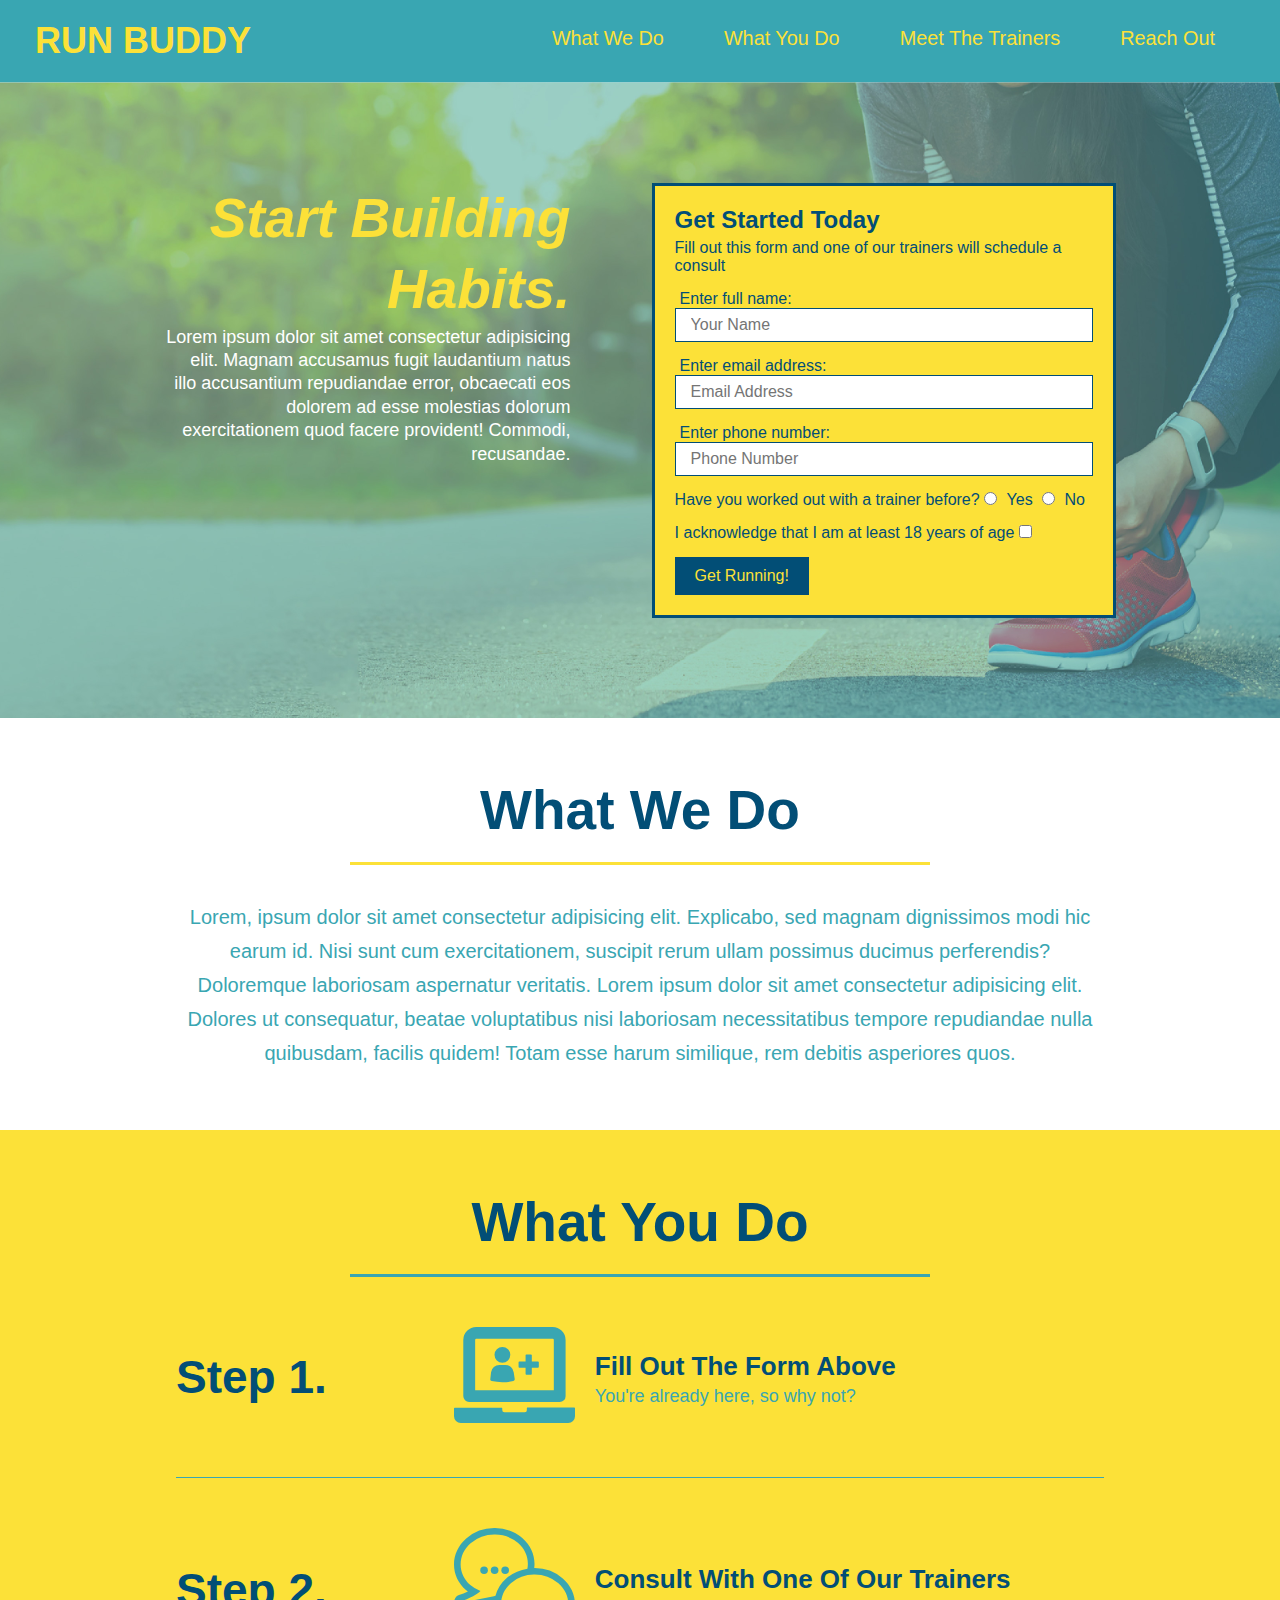
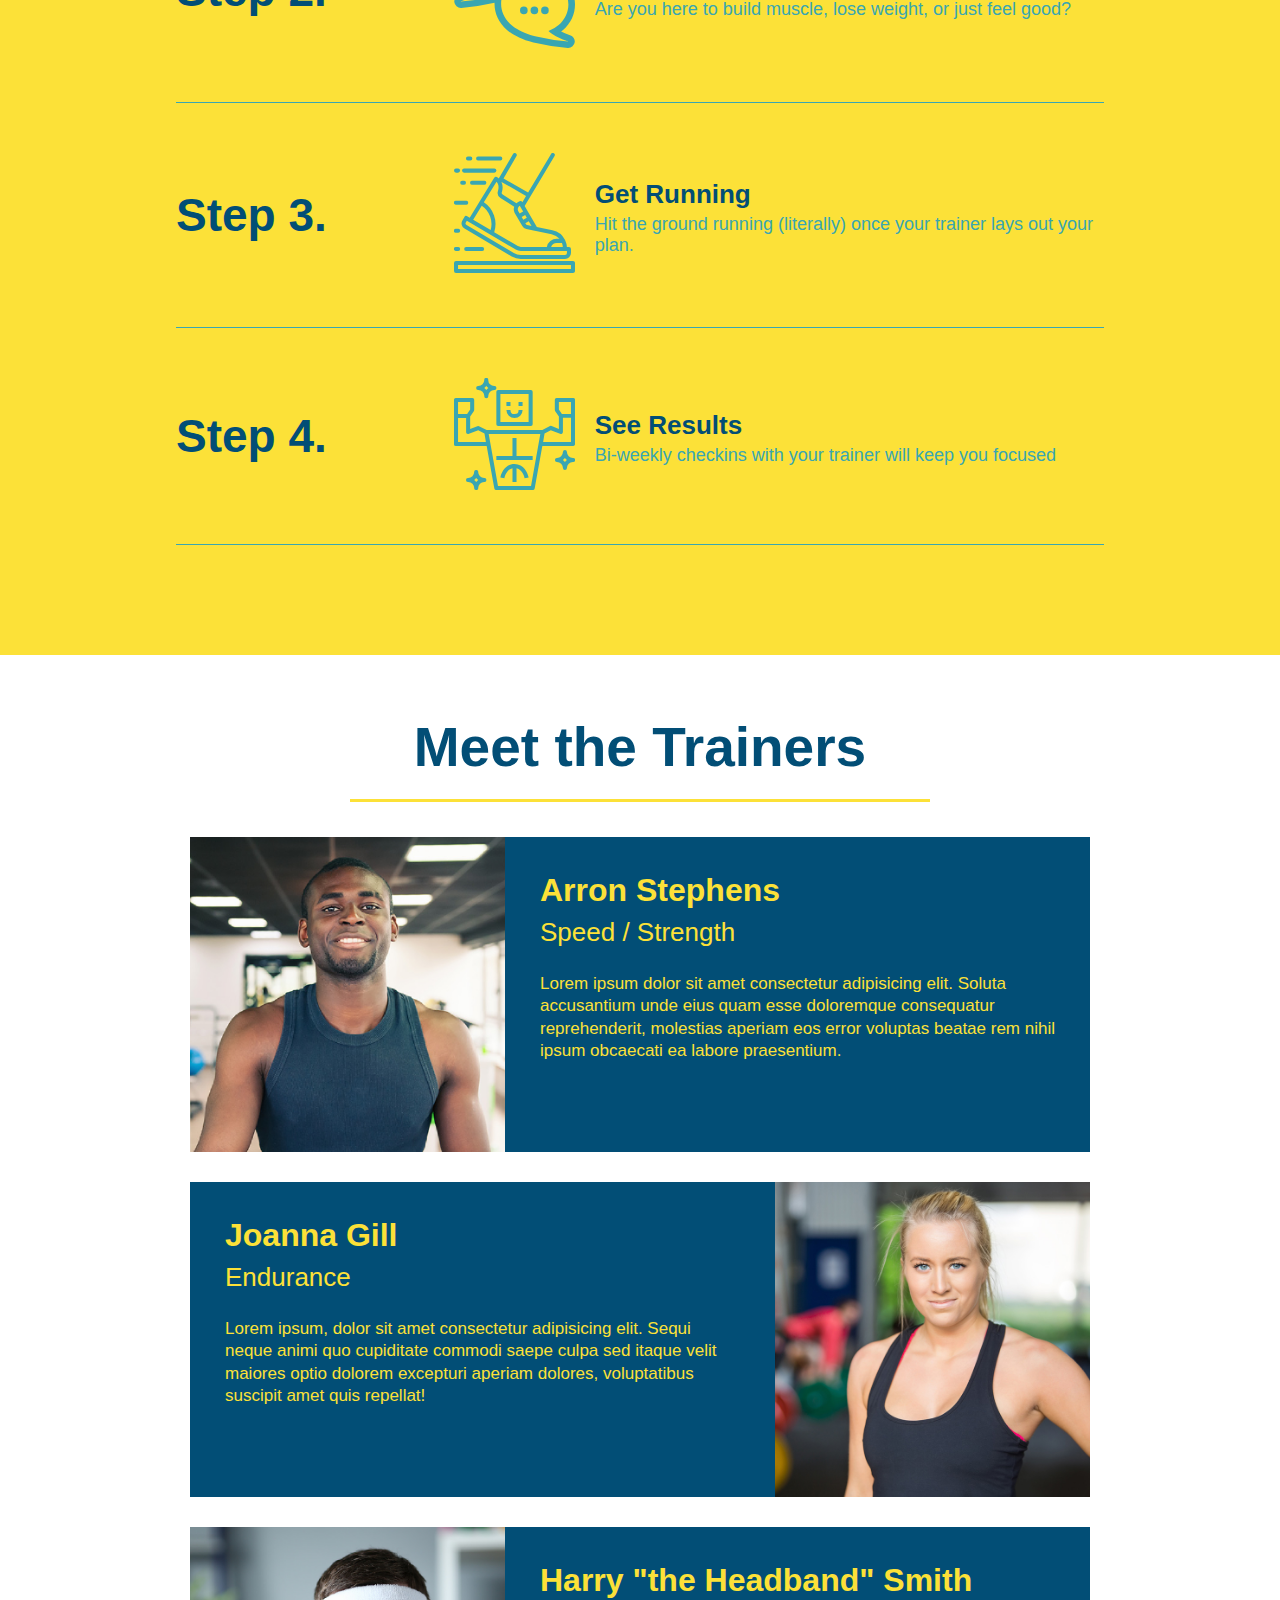
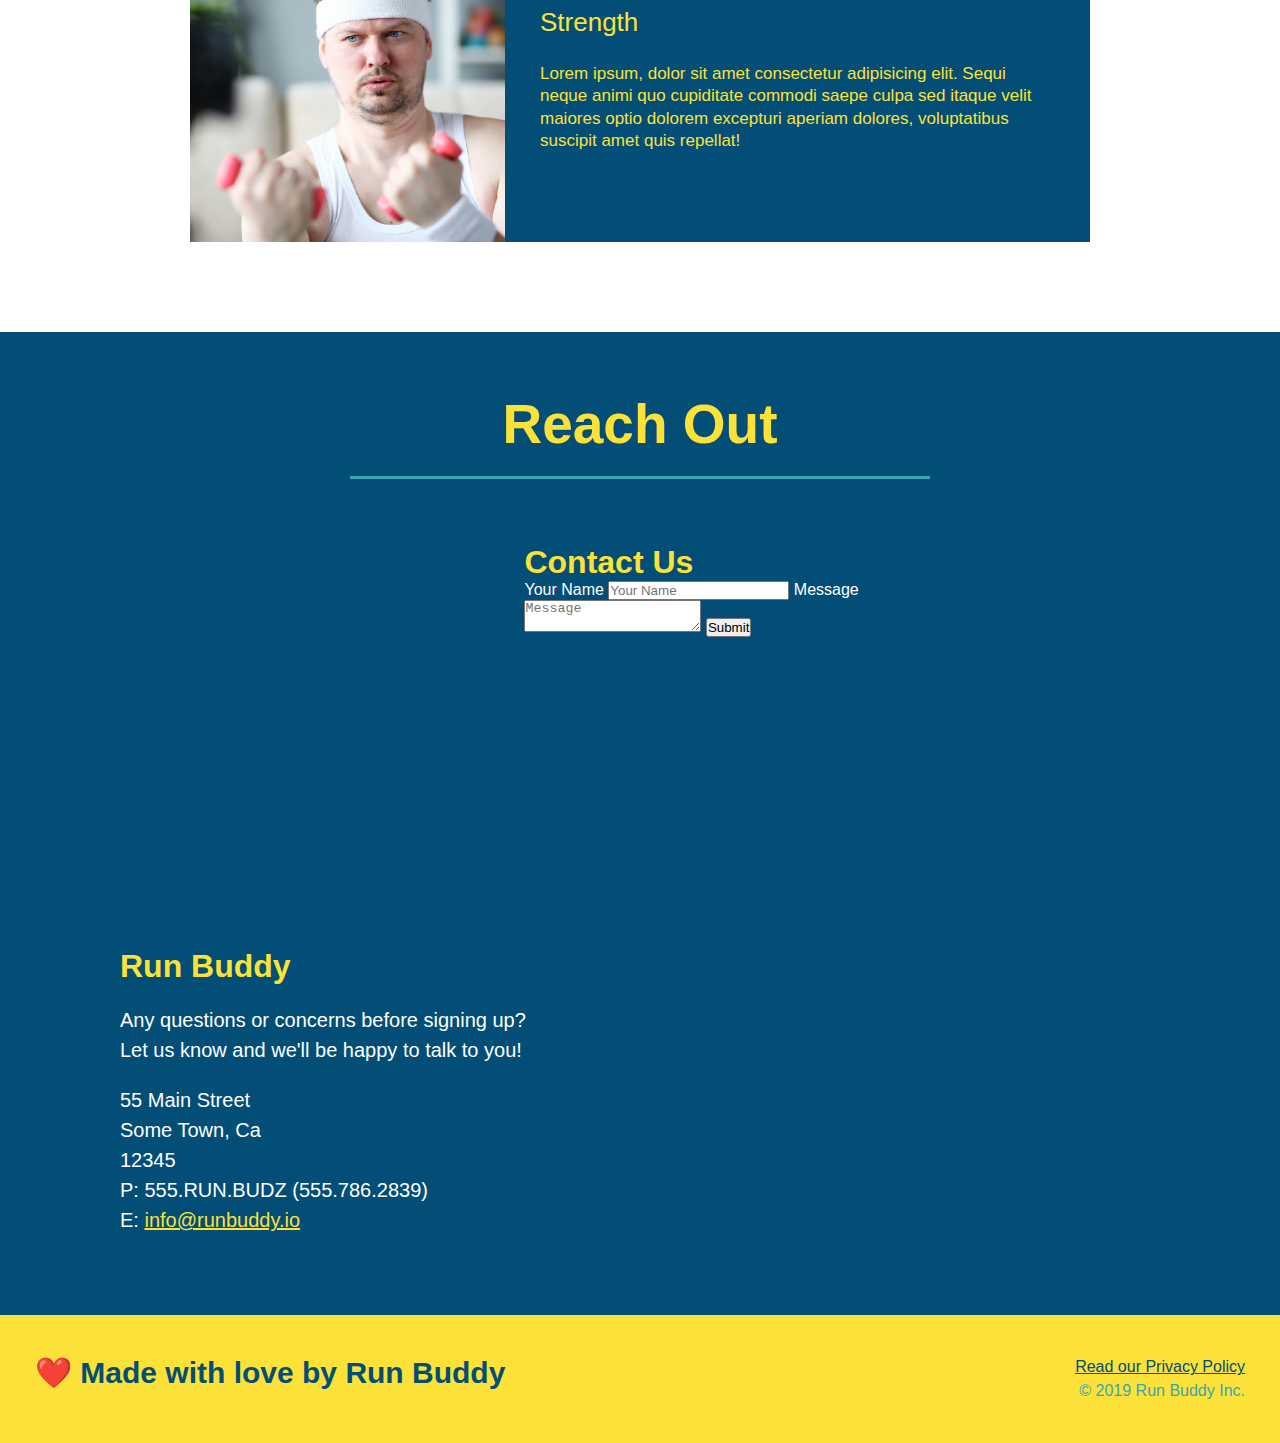
==== commit 17745268: "add flexbox to the trainers" ====
--- a/index.html
+++ b/index.html
@@ -75,10 +75,10 @@
         <section id="What-We-Do" class="intro">
           <div class="flex-row">
             <h2 class="section-title primary-border">What We Do</h2>
-          </div>
            <p>
             Lorem, ipsum dolor sit amet consectetur adipisicing elit. Explicabo, sed magnam dignissimos modi hic earum id. Nisi sunt cum exercitationem, suscipit rerum ullam possimus ducimus perferendis? Doloremque laboriosam aspernatur veritatis. Lorem ipsum dolor sit amet consectetur adipisicing elit. Dolores ut consequatur, beatae voluptatibus nisi laboriosam necessitatibus tempore repudiandae nulla quibusdam, facilis quidem! Totam esse harum similique, rem debitis asperiores quos.
           </p>
+          </div>
         </section>
 
         <!-- "What You Do" section-->
@@ -86,35 +86,56 @@
             <div class="flex-row">
             <h2 class="section-title secondary-border">What You Do</h2>
             </div>
-            <div>
-                <img src="./assets/images/step-1.svg" alt="" />
-                <h3>Step 1: <span>Fill Out the Form Above.</span> </h3>
-                <div class="flex-row">
-                <p>You're already here, so why not?</p>
-                </div>
-              </div>
-            
-              <div>
-                <img src="./assets/images/step-2.svg" alt="" />
-                <h3>Step 2: <span>Consult with One of Our Trainers.</span> </h3>
-                <div class="flex-row">
-                <p>Are you here to build muscle, lose weight, or just feel good?</p>
-                </div>
-              </div>
-            
-              <div>
-                <img src="./assets/images/step-3.svg" alt="" />
-                <h3>Step 3:<span>Get Running.</span> </h3>
-                <div class="flex-row">
-                <p>Hit the ground running (literally) once your trainer lays out your plan.</p>
-                </div>
-              </div>
-            
-              <div>
-                <img src="./assets/images/step-4.svg" alt="" />
-                <h3>Step 4:<span>See Results.</span> </h3>
-                <div class="flex-row">
-                <p>Bi-weekly checkins with your trainer will keep you focused</p>
+            
+            <div class="step">
+                <h3>Step 1.</h3>
+                <div class="step-info">
+                  <div class="step-img">
+                    <img src="./assets/images/step-1.svg" alt="" />
+                  </div>
+                  <div class="step-text">
+                    <h4>Fill Out The Form Above</h4>
+                    <p>You're already here, so why not?</p>
+                  </div>
+                </div>
+              </div>
+
+              <div class="step">
+                <h3>Step 2.</h3>
+                <div class="step-info">
+                  <div class="step-img">
+                    <img src="./assets/images/step-2.svg" alt="" />
+                  </div>
+                  <div class="step-text">
+                    <h4>Consult With One Of Our Trainers</h4>
+                    <p>Are you here to build muscle, lose weight, or just feel good?</p>
+                  </div>
+                </div>
+              </div>
+            
+              <div class="step">
+                <h3>Step 3.</h3>
+                <div class="step-info">
+                <div class="step-img">
+                    <img src="./assets/images/step-3.svg" alt="" />
+                </div>
+                <div class="step-text">
+                    <h4>Get Running</h4>
+                    <p>Hit the ground running (literally) once your trainer lays out your plan.</p>
+                </div>
+                </div>
+              </div>
+            
+              <div class="step">
+                <h3>Step 4.</h3>
+                <div class="step-info">
+                  <div class="step-img">
+                    <img src="./assets/images/step-4.svg" alt="" />
+                  </div>
+                  <div class="step-text">
+                    <h4>See Results</h4>
+                    <p>Bi-weekly checkins with your trainer will keep you focused</p>
+                  </div>
                 </div>
               </div>
         </section>
@@ -124,11 +145,12 @@
             <div class="flex-row">
             <h2 class="section-title primary-border">Meet the Trainers</h2>
             </div>
+
             <article class="trainer">
                 <img src="./assets/images/trainer-1.jpg" alt="Arron Stephens in his workout clothes, ready to pump iron."/>
-                <div class="trainer-bio text-left">
-                    <h3>Arron Stephens</h3>
-                    <h4>Speed / Strength</h4>
+                <div class="trainer-bio">
+                    <h3 class="trainer-name">Arron Stephens</h3>
+                    <h4 class="trainer-role">Speed / Strength</h4>
                     <p>
                         Lorem ipsum dolor sit amet consectetur adipisicing elit. Soluta accusantium unde eius quam esse doloremque consequatur reprehenderit, molestias aperiam eos error voluptas beatae rem nihil ipsum obcaecati ea labore praesentium.
                     </p>
@@ -137,9 +159,9 @@
             
             <!-- second trainer bio -->
             <article class="trainer">
-                <div class="trainer-bio text-right">
-                <h3>Joanna Gill</h3>
-                <h4>Endurance</h4>
+                <div class="trainer-bio">
+                <h3 class="trainer-name">Joanna Gill</h3>
+                <h4 class="trainer-role">Endurance</h4>
                 <p>
                     Lorem ipsum, dolor sit amet consectetur adipisicing elit. Sequi neque animi quo cupiditate commodi saepe culpa sed
                     itaque velit maiores optio dolorem excepturi aperiam dolores, voluptatibus suscipit amet quis repellat!
@@ -151,9 +173,9 @@
             <!-- third trainer bio -->
             <article class="trainer">
                 <img src="./assets/images/trainer-3.jpg" alt="Harry Smith wearing a headband and lifting comically small pink weights" />
-                <div class="trainer-bio text-left">
-                <h3>Harry "the Headband" Smith</h3>
-                <h4>Strength</h4>
+                <div class="trainer-bio">
+                <h3 class="trainer-name">Harry "the Headband" Smith</h3>
+                <h4 class="trainer-role">Strength</h4>
                 <p>
                     Lorem ipsum, dolor sit amet consectetur adipisicing elit. Sequi neque animi quo cupiditate commodi saepe culpa sed
                     itaque velit maiores optio dolorem excepturi aperiam dolores, voluptatibus suscipit amet quis repellat!
--- a/assets/css/style.css
+++ b/assets/css/style.css
@@ -151,10 +151,6 @@
   text-align: center;
 }
 
-.steps {
-  background: #fce138;
-}
-
 .section-title {
   font-size: 55px;
   color: #024e76;
@@ -173,29 +169,58 @@
   border-color: #39a6b2;
 }
 
-.steps div {
-    margin-bottom: 80px;
-}
-
-.steps img {
-    width: 15%;
-    margin: 10px 0;
-}
-
-.steps h3 {
-    color:#024e76;
-    font-size: 46px;
-    margin-top: 10px;
-}
-
-.steps p {
-    color: #39a6b2;
-    font-size: 23px;
-}
-
-.steps span {
-    font-size: 38px;
-}
+.steps {
+  background: #fce138;
+}
+
+.step {
+  margin: 50px auto;
+  padding-bottom: 50px;
+  width: 80%;
+  border-bottom: 1px solid #39a6b2;
+  display: flex;
+  flex-wrap: wrap;
+  align-items: center;
+  justify-content: space-between;
+}
+
+.step h3 {
+  color: #024e76;
+  font-size: 46px;
+  flex: 1 30%;
+}
+
+.step-info {
+  flex: 2 70%;
+  display: flex;
+  flex-wrap: wrap;
+  align-items: center;
+}
+
+.step-img {
+  flex: 1 12%;
+  margin-right: 20px;
+}
+
+.step-img img {
+  max-width: 100%;
+}
+
+.step-text {
+  flex: 12;
+}
+
+.step-text p {
+  color: #39a6b2;
+  font-size: 18px;
+}
+
+.step-text h4 {
+  font-size: 26px;
+  line-height: 1.5;
+  color: #024e76;
+}
+
 
 .trainers {
   
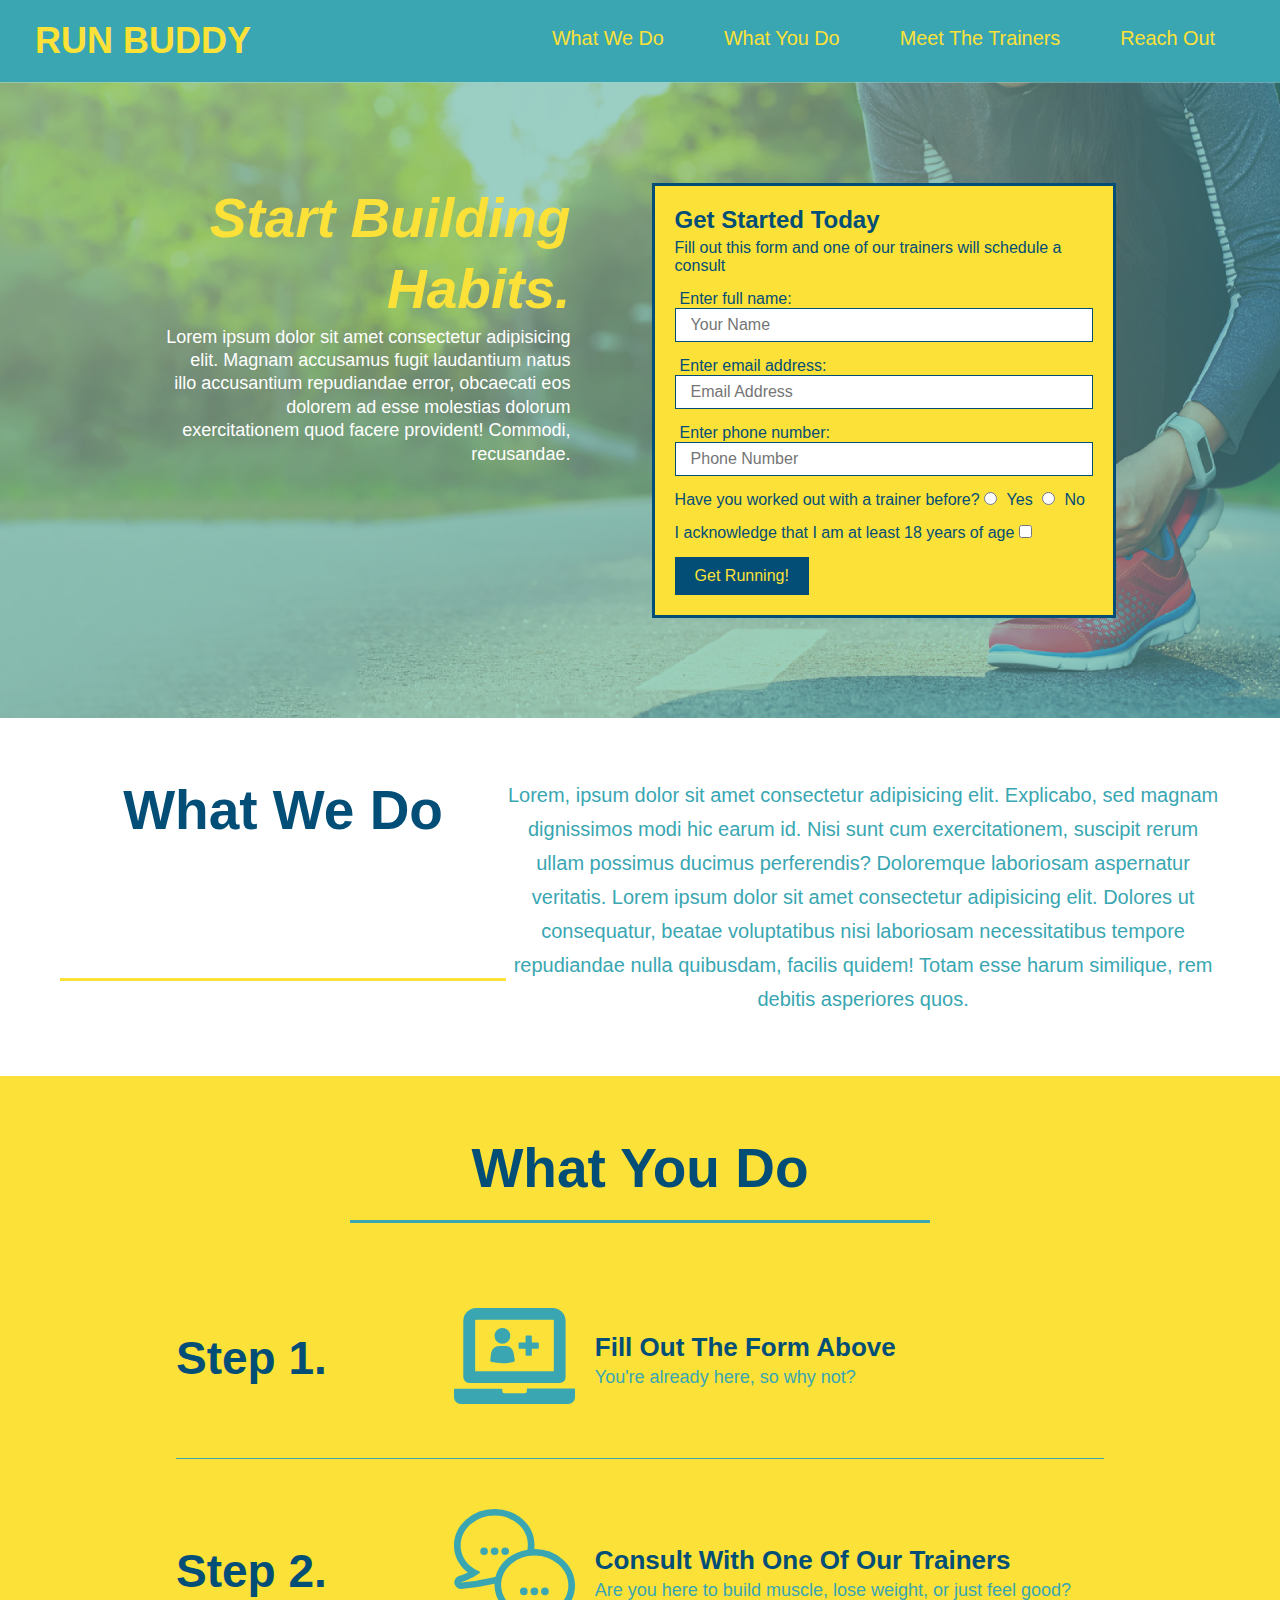
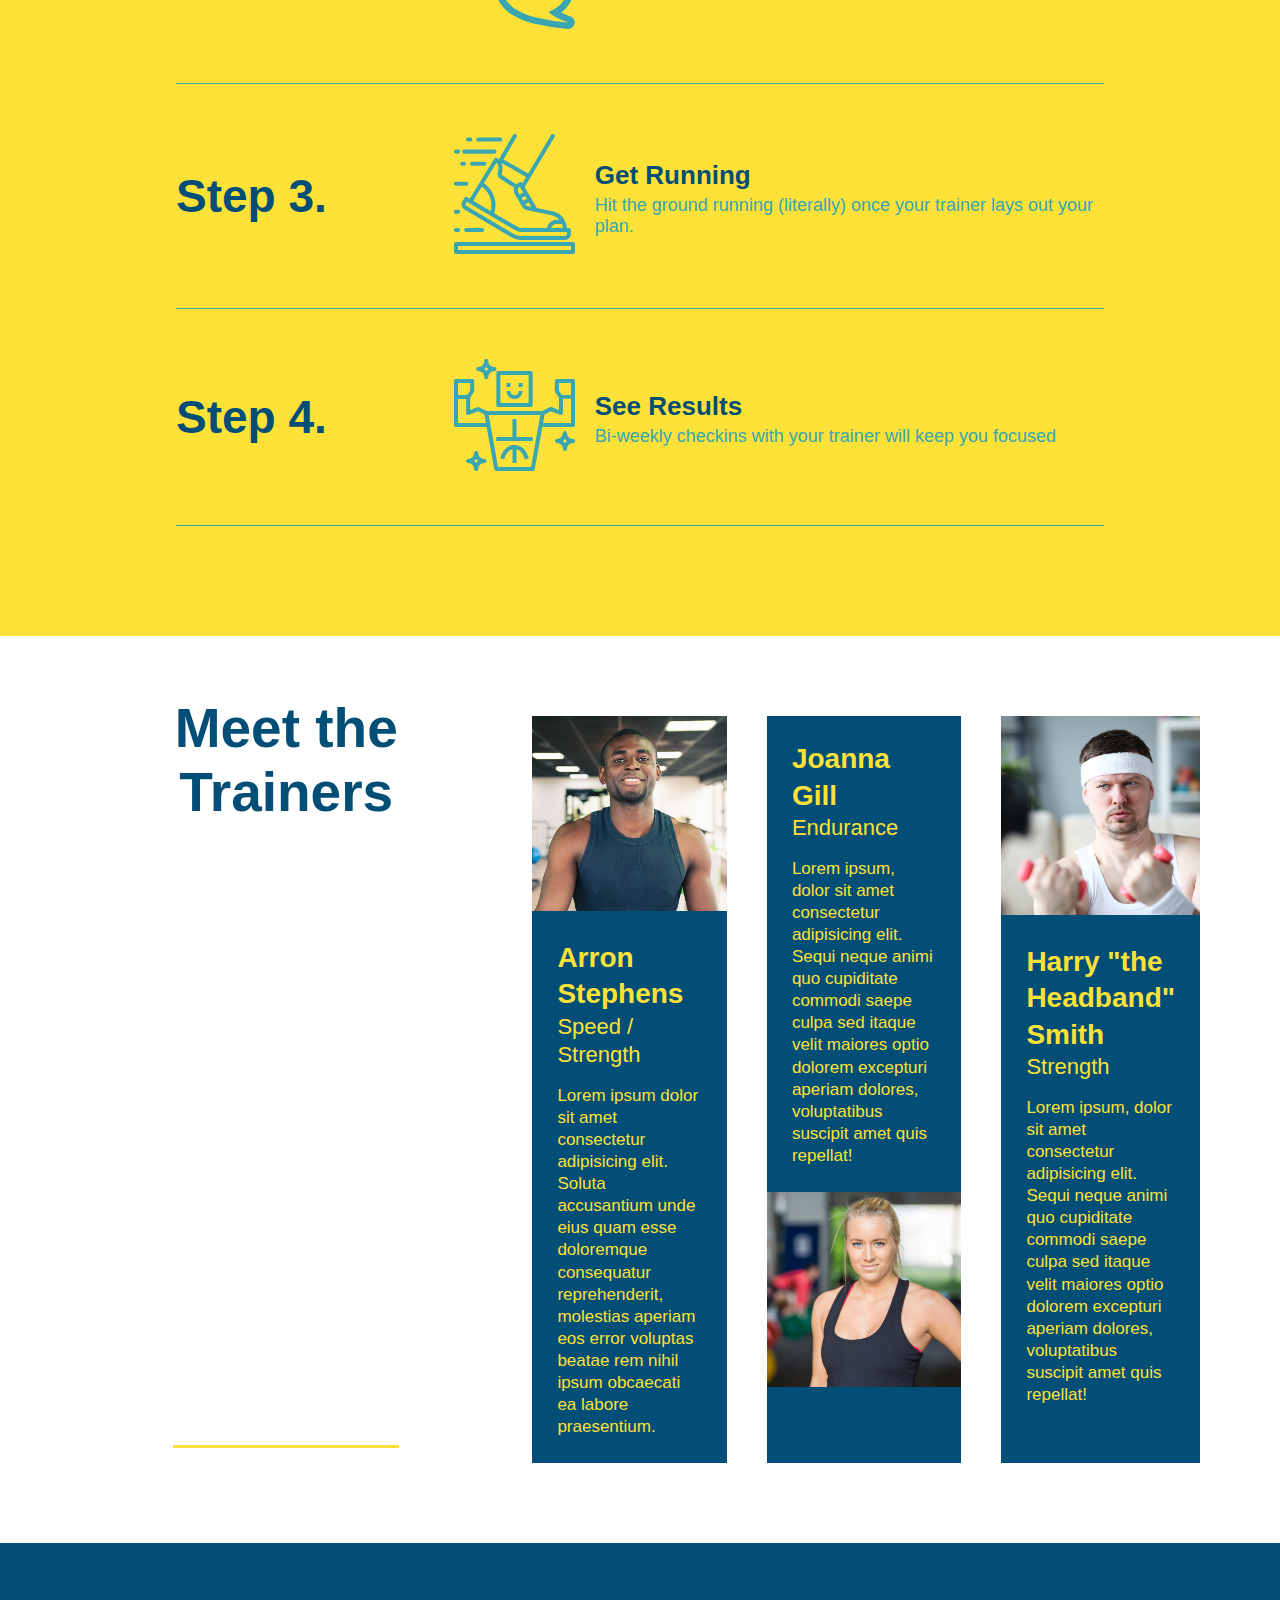
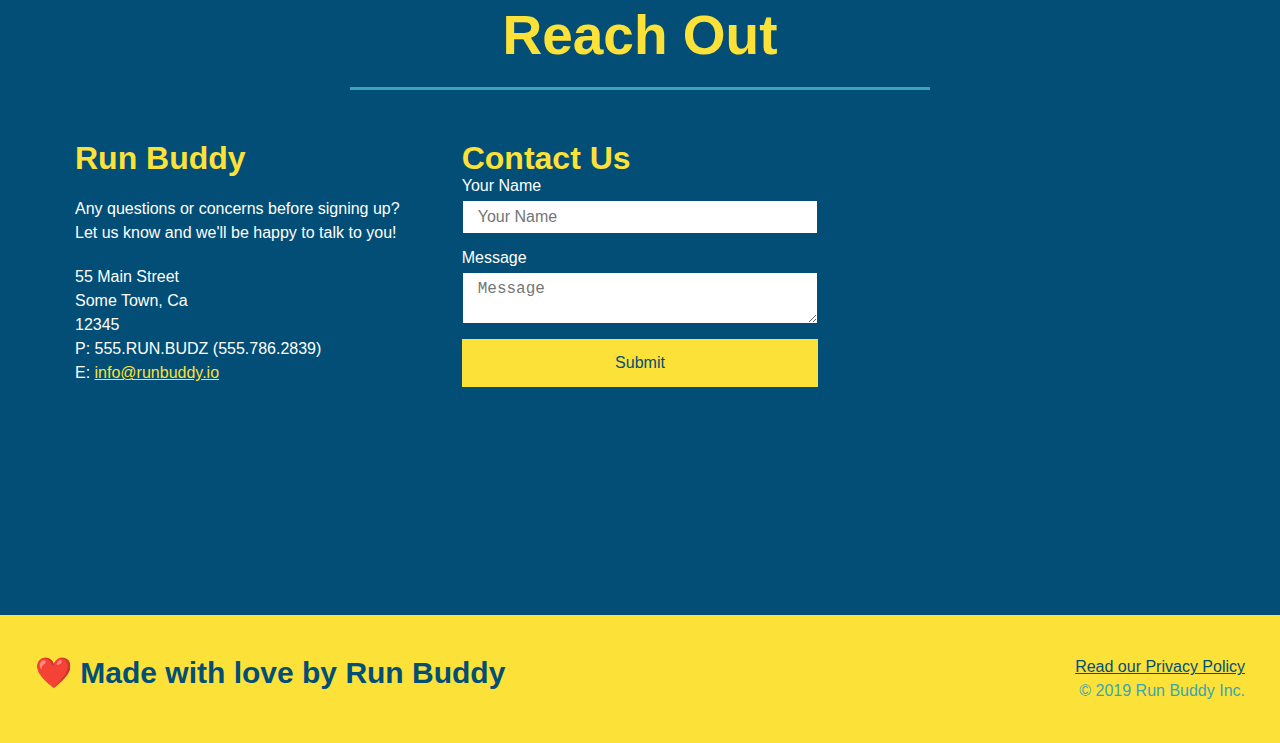
==== commit cec1d6c8: "add flex box to contact form" ====
--- a/index.html
+++ b/index.html
@@ -86,7 +86,7 @@
             <div class="flex-row">
             <h2 class="section-title secondary-border">What You Do</h2>
             </div>
-            
+
             <div class="step">
                 <h3>Step 1.</h3>
                 <div class="step-info">
@@ -189,42 +189,45 @@
             <div class="flex-row">
             <h2 class="section-title secondary-border">Reach Out</h2>
             </div>
-            <div class="contact-info">
-            <iframe 
-                src="https://www.google.com/maps/embed?pb=!1m18!1m12!1m3!1d3147.1079747227936!2d-120.42364418397035!3d37.92790791110593!2m3!1f0!2f0!3f0!3m2!1i1024!2i768!4f13.1!3m3!1m2!1s0x8090c49129b6ac57%3A0xb56c7eb95a2cd8bd!2sMain%20St%2C%20California%2095327!5e0!3m2!1sen!2sus!4v1616426329495!5m2!1sen!2sus" 
-                style="border:0;" 
-                allowfullscreen=""
-                loading="lazy">
-            </iframe>
-            <div class="contact-form">
-                <h3>Contact Us</h3>
-                <form>
-                   <label for="contact-name">Your Name</label>
-                   <input type="text" id="contact-name" placeholder="Your Name" />
-              
-                   <label for="contact-message">Message</label>
-                   <textarea id="contact-message" placeholder="Message"></textarea>
-              
-                   <button type="submit">Submit</button>
-                </form>
-            </div>
-            <div>
-                <h3>Run Buddy</h3>
-                <p>
-                    Any questions or concerns before signing up?
-                    <br />
-                    Let us know and we'll be happy to talk to you!
-                </p>
-                <address>
-                    55 Main Street <br/>
-                    Some Town, Ca <br/>
-                    12345<br />
-                    P: 555.RUN.BUDZ (555.786.2839)<br/>
-                    E: <a href="mailto:info@runbuddy.io">info@runbuddy.io</a>
-                </address>
-              </div>
-            </div>
-        </section> 
+            
+        <div class="contact-info">
+        <div>
+          <h3>Run Buddy</h3>
+          <p>
+            Any questions or concerns before signing up? 
+            <br/>
+            Let us know and we'll be happy to talk to you!
+          </p>
+
+          <address>
+            55 Main Street <br/>
+            Some Town, Ca <br/>
+            12345<br/>
+            P: 555.RUN.BUDZ (555.786.2839)<br/>
+            E: <a href="mailto:info@runbuddy.io">info@runbuddy.io</a>
+          </address>
+          
+        </div>
+
+        <div class="contact-form">
+          <h3>Contact Us</h3>
+          <form>
+            <label for="contact-name">Your Name</label>
+            <input type="text" id="contact-name" placeholder="Your Name" />
+        
+            <label for="contact-message">Message</label>
+            <textarea id="contact-message" placeholder="Message"></textarea>
+        
+            <button type="submit">Submit</button>
+          </form>
+        </div>
+        
+        <iframe
+          src="https://www.google.com/maps/embed?pb=!1m14!1m12!1m3!1d12182.30520634488!2d-74.0652613!3d40.2407219!2m3!1f0!2f0!3f0!3m2!1i1024!2i768!4f13.1!5e0!3m2!1sen!2sus!4v1561060983193!5m2!1sen!2sus"
+          frameborder="0" style="border:0" allowfullscreen>
+        </iframe>
+      </div>
+    </section>
         
         <!--footer-->
         <footer>
--- a/assets/css/style.css
+++ b/assets/css/style.css
@@ -223,26 +223,105 @@
 
 
 .trainers {
-  
+  width: 100%;
+  margin: 0 auto;
+  display: flex;
+  flex-wrap: wrap;
+  justify-content: space-around;
 }
 
 .trainer {
-  width: 900px;
-  margin: 0 auto 30px auto;
+  margin: 20px;
+  flex: 1;
   background: #024e76;
   color: #fce138;
-  overflow: auto
 }
 
 .trainer img {
-  width: 35%;
-  float: left;
+  width: 100%;
 }
 
 .trainer-bio {
-  padding: 35px;
-  float: left;
-  width: 65%;
+  padding: 25px;
+  line-height: 1.3;
+}
+
+.trainer-bio h3 {
+  font-size: 28px;
+}
+
+.trainer-bio h4 {
+  font-weight: lighter;
+  font-size: 22px;
+  margin-bottom: 15px;
+}
+
+.trainer-bio p {
+  font-size: 17px;
+}
+
+.contact {
+  background: #024e76;
+}
+
+.contact h2 {
+  color: #fce138;
+}
+
+.contact-info {
+  display: flex;
+  justify-content: space-between;
+  flex-wrap: wrap;
+}
+
+.contact-info > * {
+  flex: 1;
+  margin: 15px;
+}
+
+.contact-info iframe {
+  height: 400px;
+}
+
+.contact-info div {
+  color: white;
+}
+
+.contact-info h3 {
+  color: #fce138;
+  font-size: 32px;
+}
+
+.contact-info p, .contact-info address {
+  margin: 20px 0;
+  line-height: 1.5;
+  font-size: 16px;
+  font-style: normal;
+}
+
+.contact-form input, .contact-form textarea {
+  border: 1px solid #024e76;
+  display: block;
+  padding: 7px 15px;
+  font-size: 16px;
+  color: #024e76;
+  width: 100%;
+  margin-bottom: 15px;
+  margin-top: 5px;
+}
+
+.contact-form button {
+  width: 100%;
+  border: none;
+  background: #fce138;
+  color: #024e76;
+  text-align: center;
+  padding: 15px 0;
+  font-size: 16px;
+}
+
+.contact-info a {
+  color: #fce138;
 }
 
 .text-left {
@@ -253,60 +332,6 @@
   text-align: right;
 }
 
-.trainer-bio h3 {
-  font-size: 32px;
-  margin-bottom: 8px;
-}
-
-.trainer-bio h4 {
-  font-weight: lighter;
-  font-size: 26px;
-  margin-bottom: 25px;
-}
-
-.trainer-bio p {
-  font-size: 17px;
-  line-height: 1.3;
-}
-
-.contact {
-  background: #024e76;
-}
-
-.contact h2 {
-  color: #fce138;
-}
-
-.contact-info iframe {
-  width: 400px;
-  height: 400px;
-}
-
-.contact-info div {
-  width: 410px;
-  display: inline-block;
-  vertical-align: top;
-  text-align: left;
-  margin: 30px 0 0 60px;
-  color: white;
-}
-
-.contact-info h3 {
-  color: #fce138;
-  font-size: 32px;
-}
-
-.contact-info p ,.contact-info address {
-  margin: 20px 0;
-  line-height: 1.5;
-  font-size: 20px;
-  font-style: normal;
-}
-
-.contact-info a {
-  color: #fce138;
-}
-
-.flex-flow {
+.flex-row {
   display: flex;
 }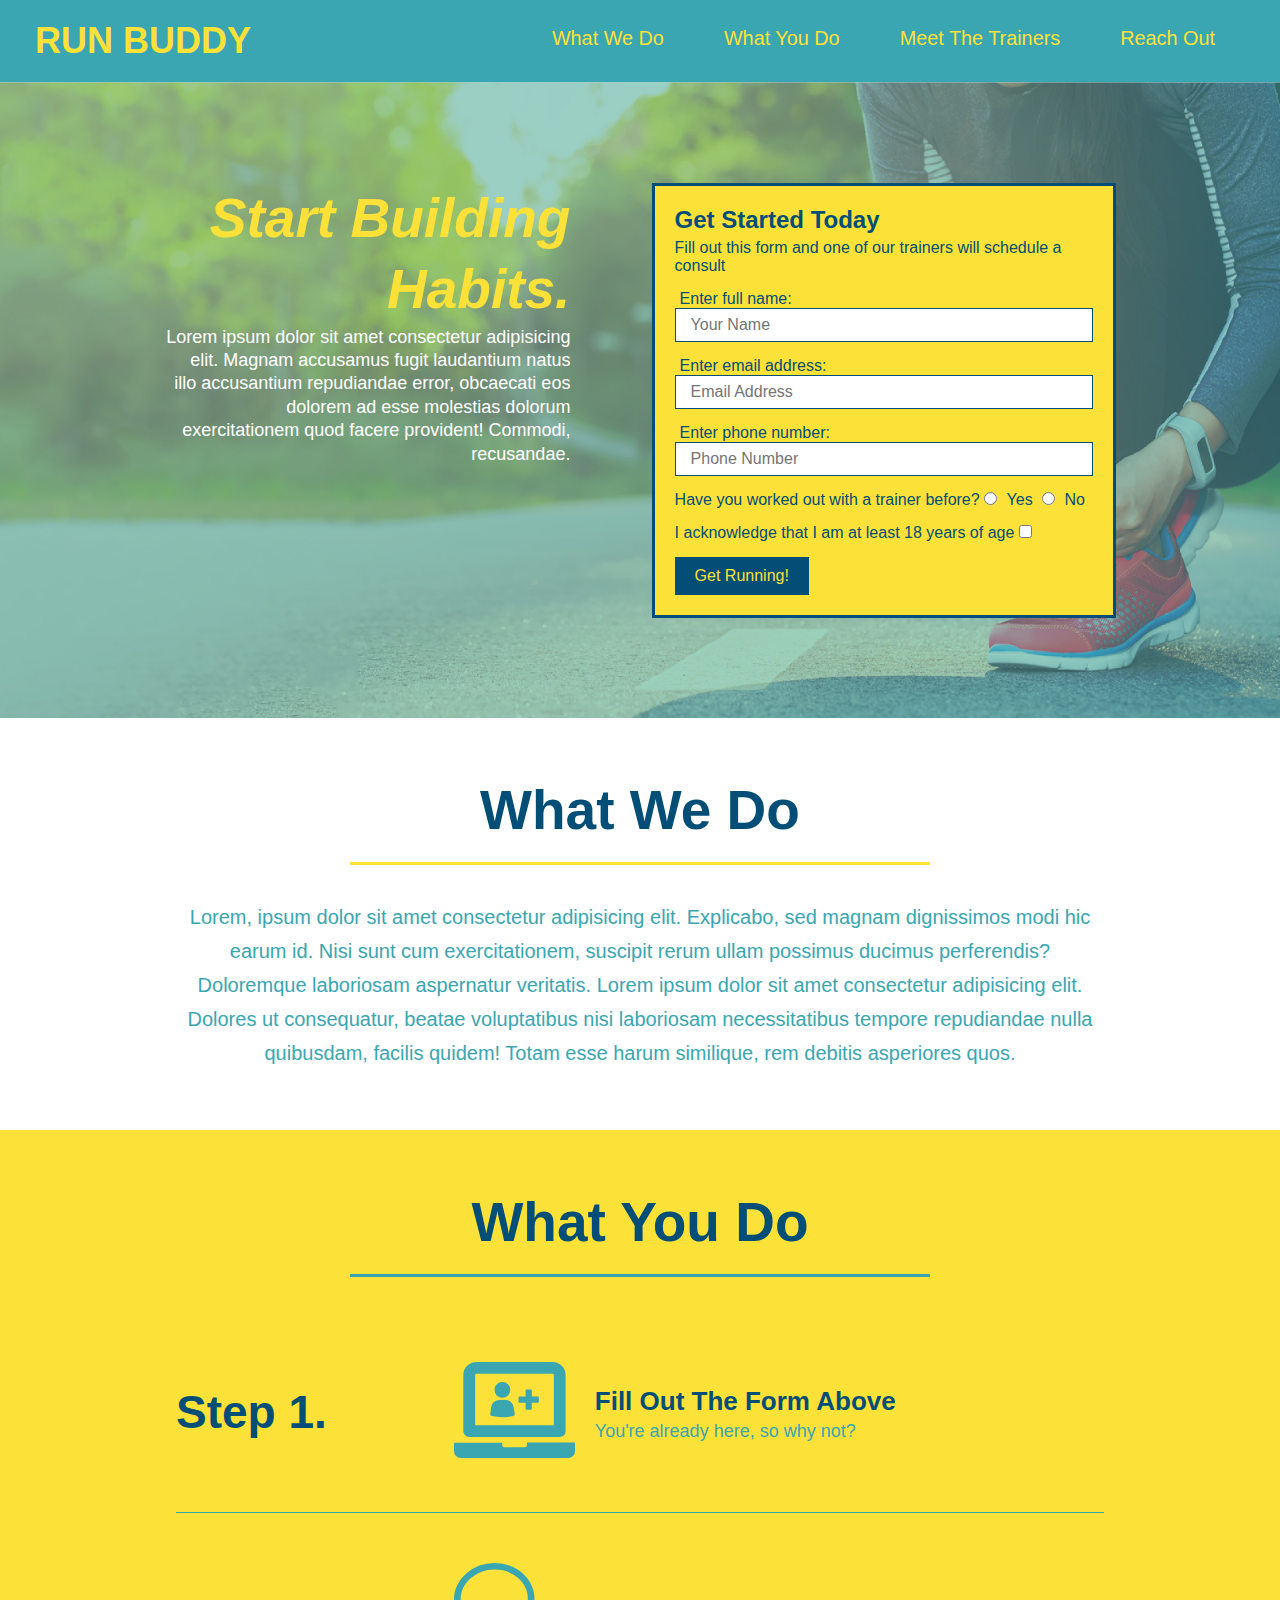
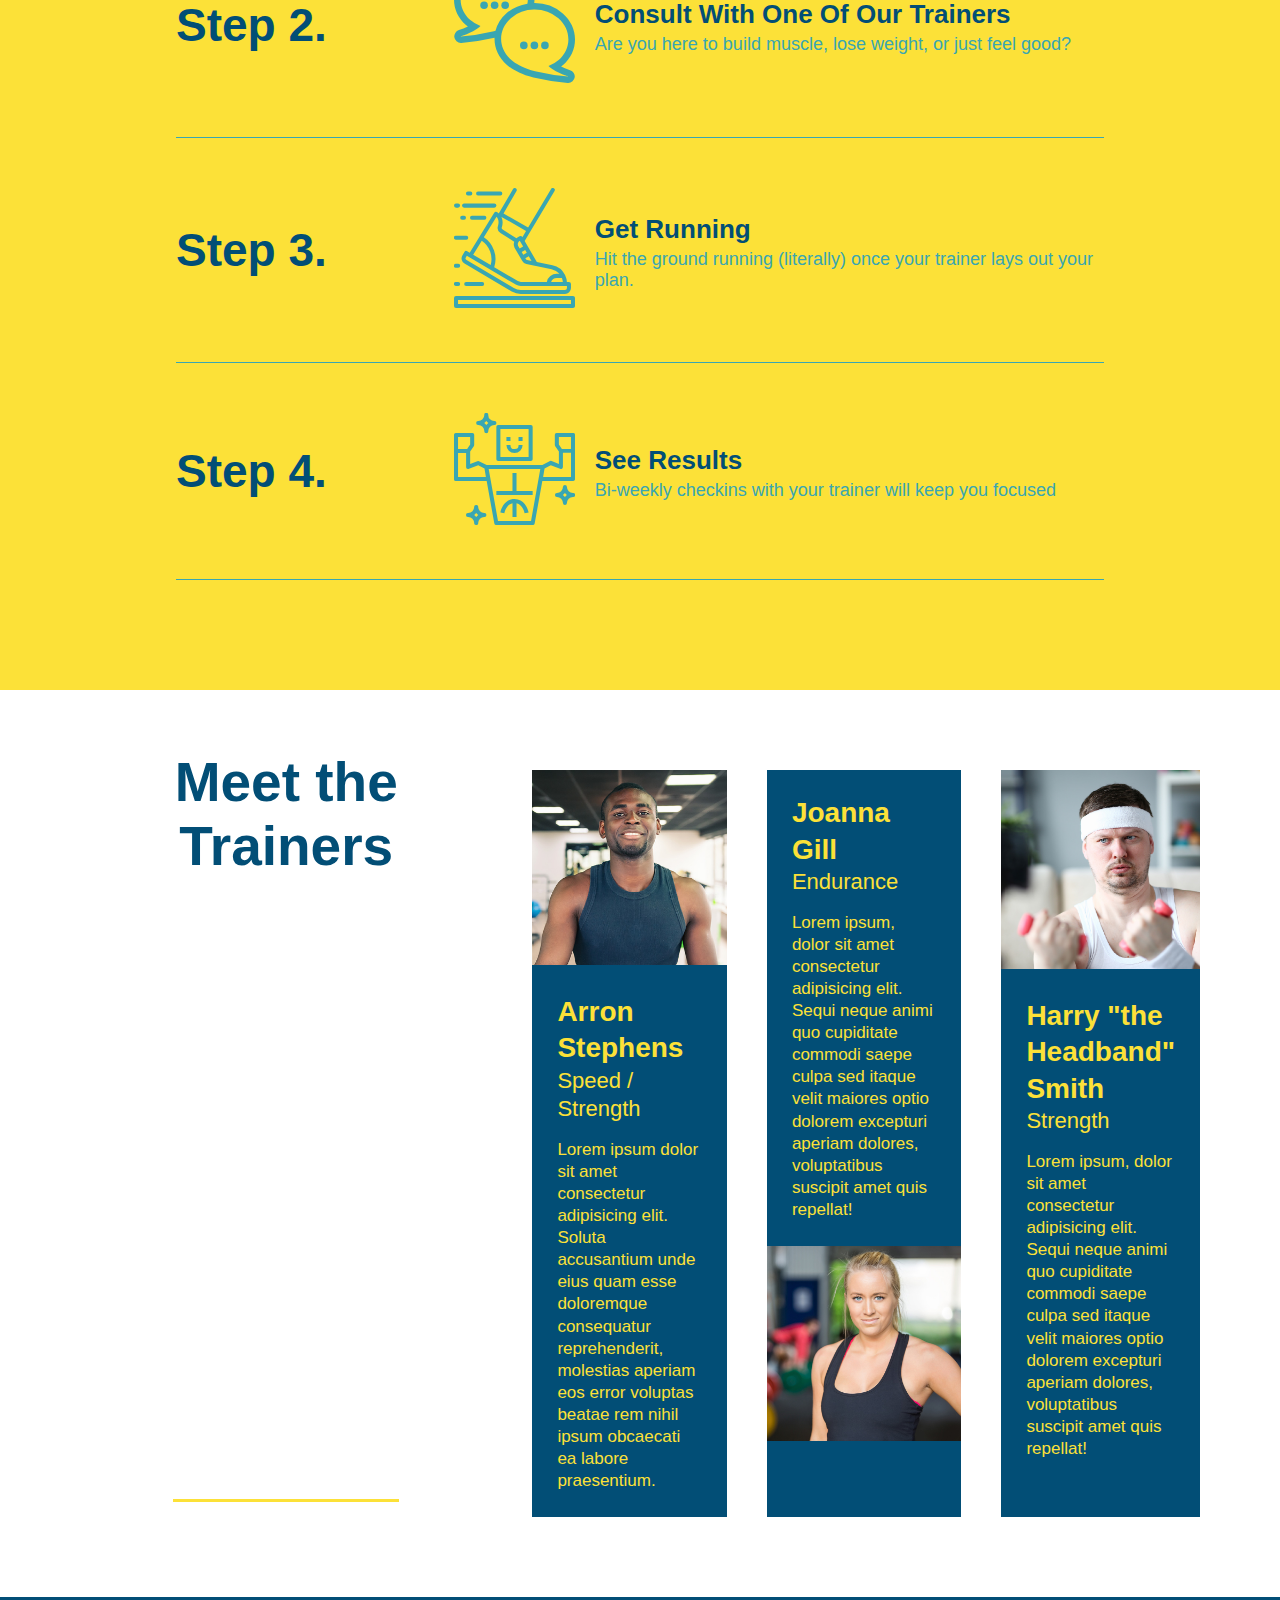
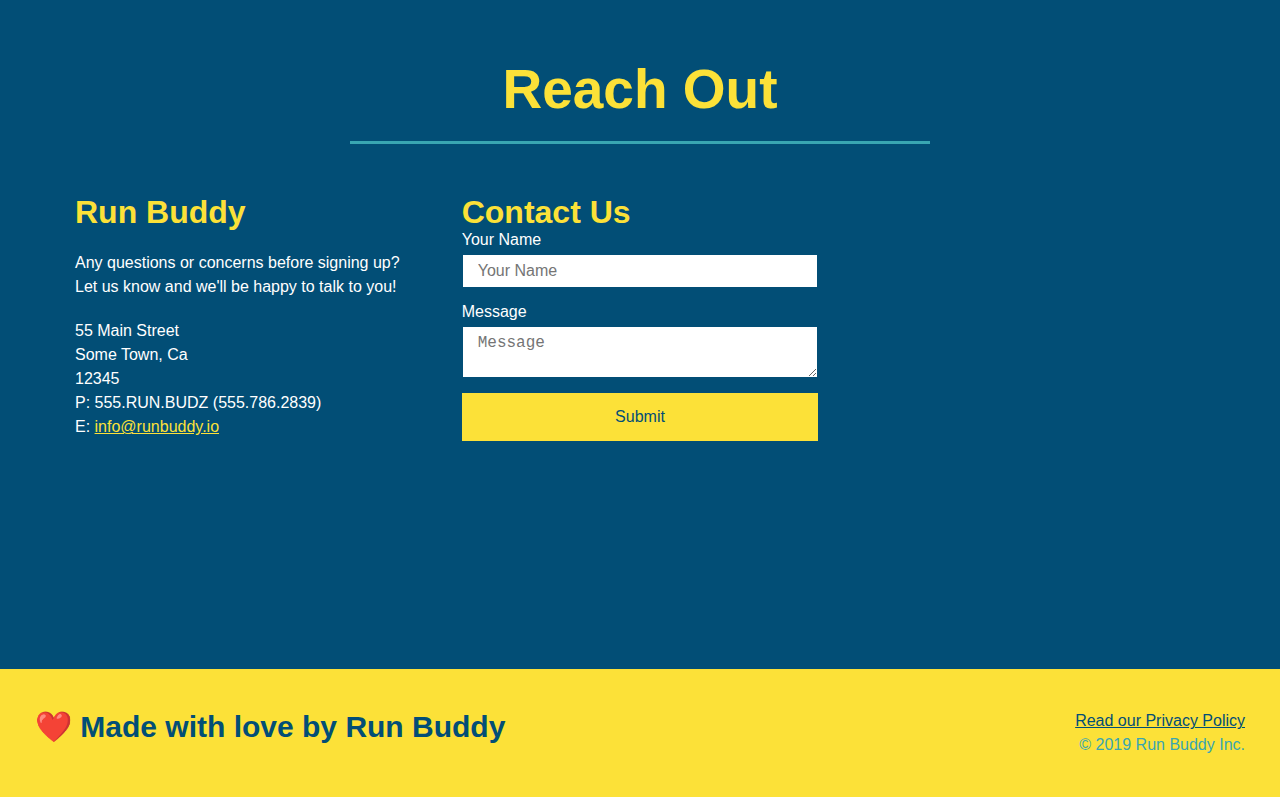
==== commit 4518e5be: "add flexbox to What We do section" ====
--- a/index.html
+++ b/index.html
@@ -75,9 +75,11 @@
         <section id="What-We-Do" class="intro">
           <div class="flex-row">
             <h2 class="section-title primary-border">What We Do</h2>
-           <p>
+          </div>
+          <div class="flex-row">
+            <p>
             Lorem, ipsum dolor sit amet consectetur adipisicing elit. Explicabo, sed magnam dignissimos modi hic earum id. Nisi sunt cum exercitationem, suscipit rerum ullam possimus ducimus perferendis? Doloremque laboriosam aspernatur veritatis. Lorem ipsum dolor sit amet consectetur adipisicing elit. Dolores ut consequatur, beatae voluptatibus nisi laboriosam necessitatibus tempore repudiandae nulla quibusdam, facilis quidem! Totam esse harum similique, rem debitis asperiores quos.
-          </p>
+            </p>
           </div>
         </section>
 
--- a/assets/css/style.css
+++ b/assets/css/style.css
@@ -146,8 +146,8 @@
   line-height: 1.7;
   color: #39a6b2;
   width: 80%;
+  margin: 0 auto;
   font-size: 20px;
-  margin: 0 auto;
   text-align: center;
 }
 
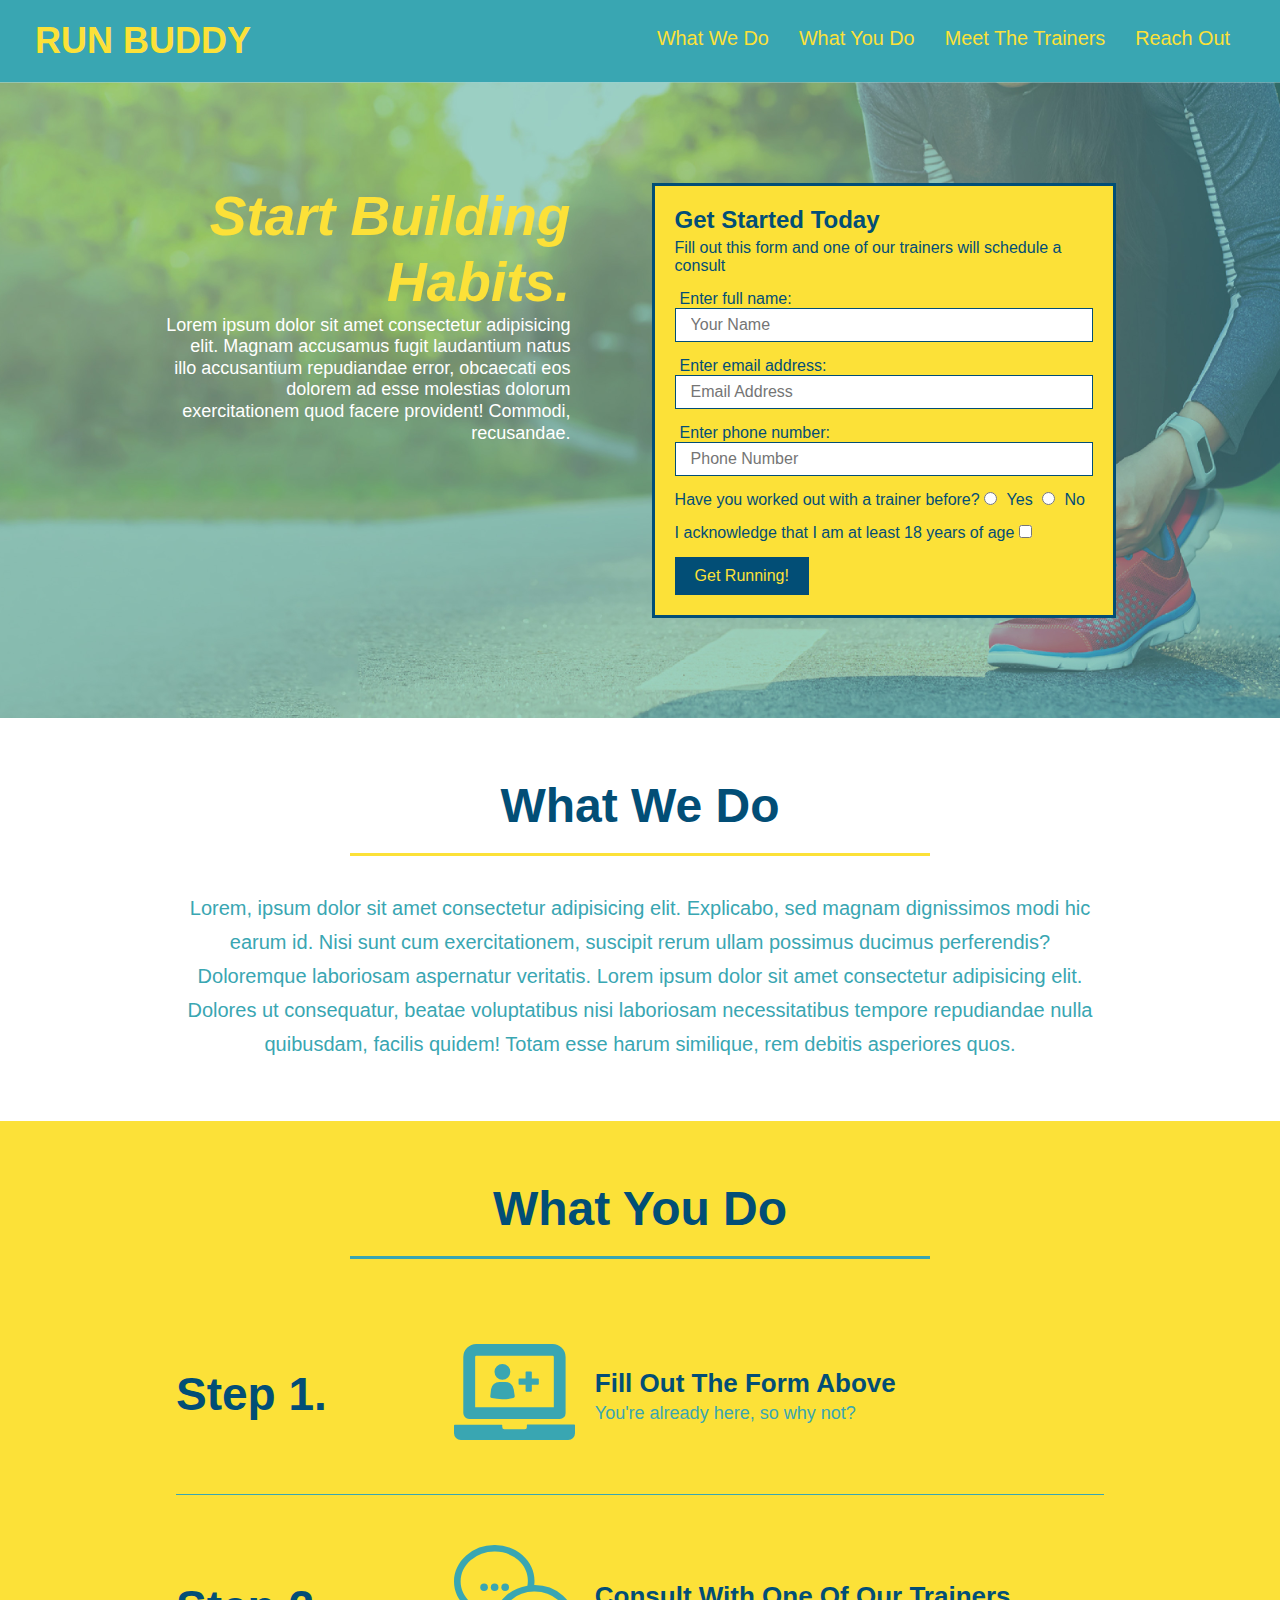
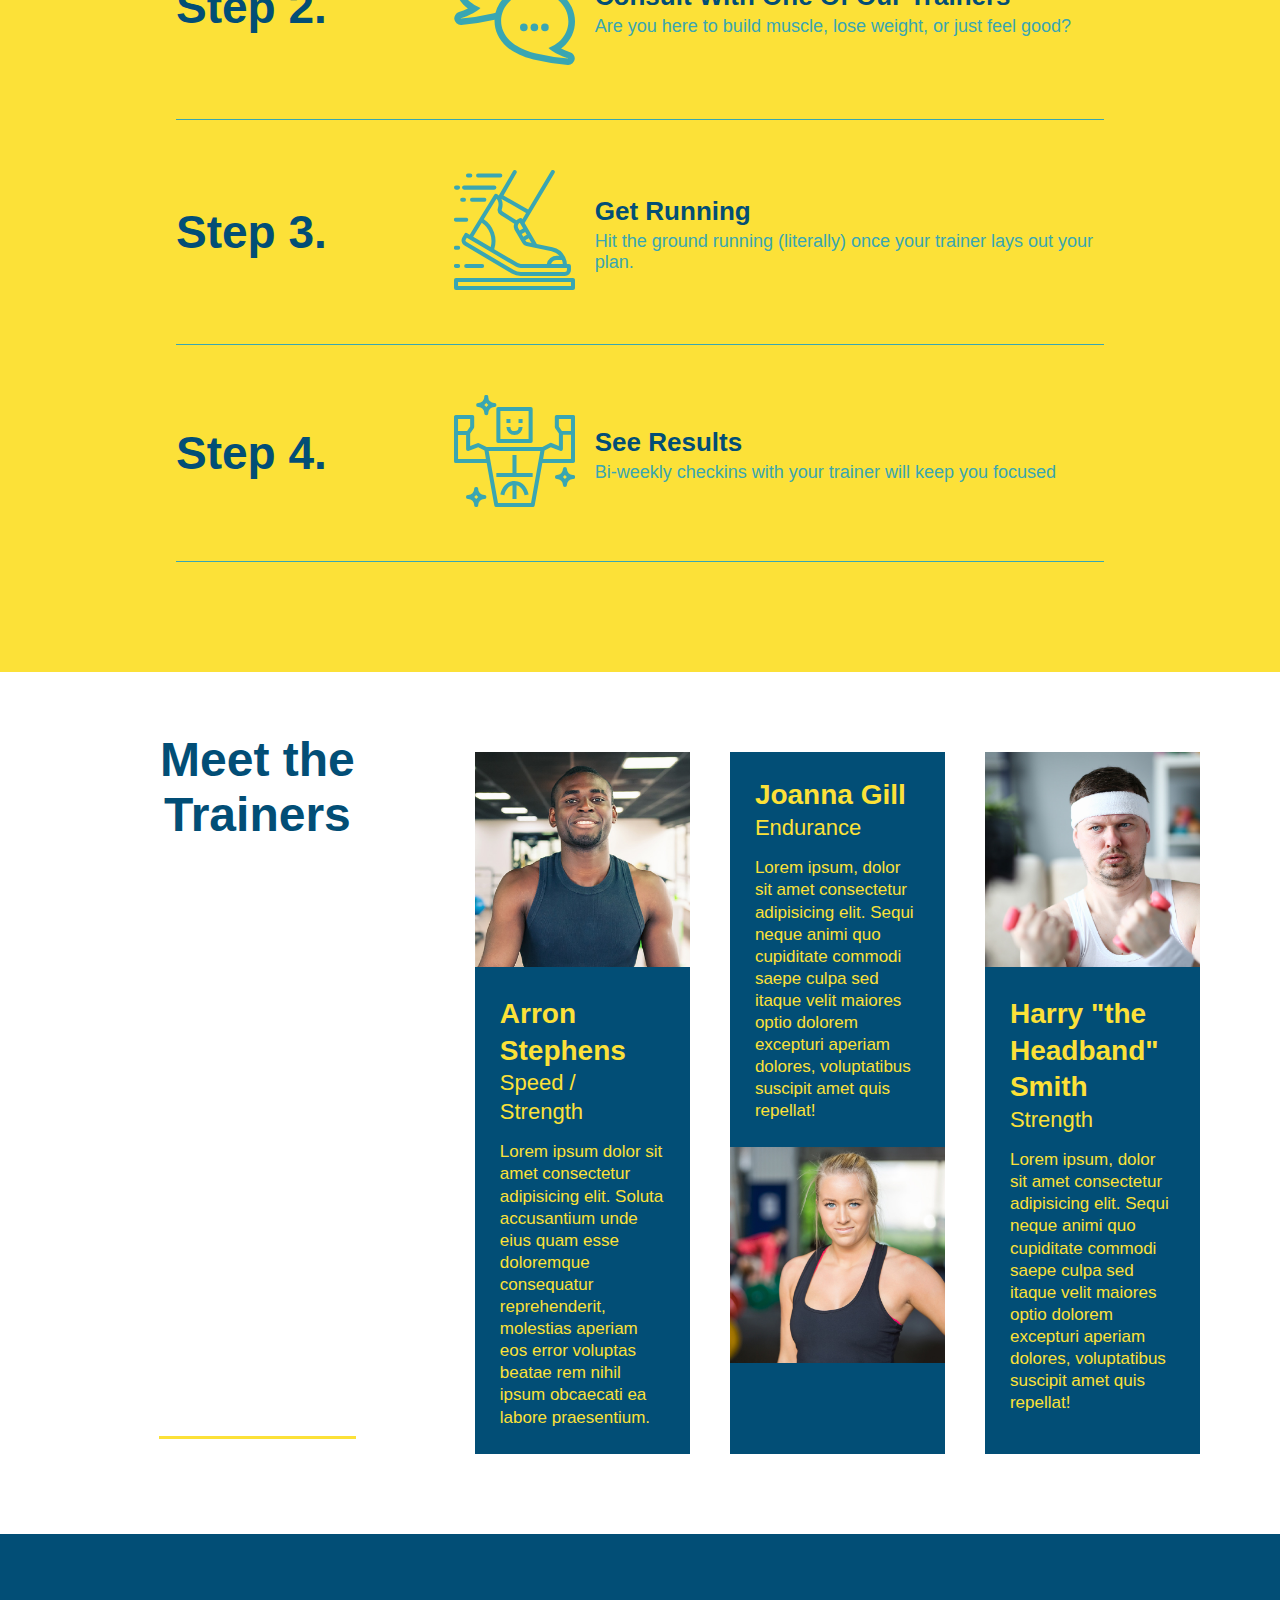
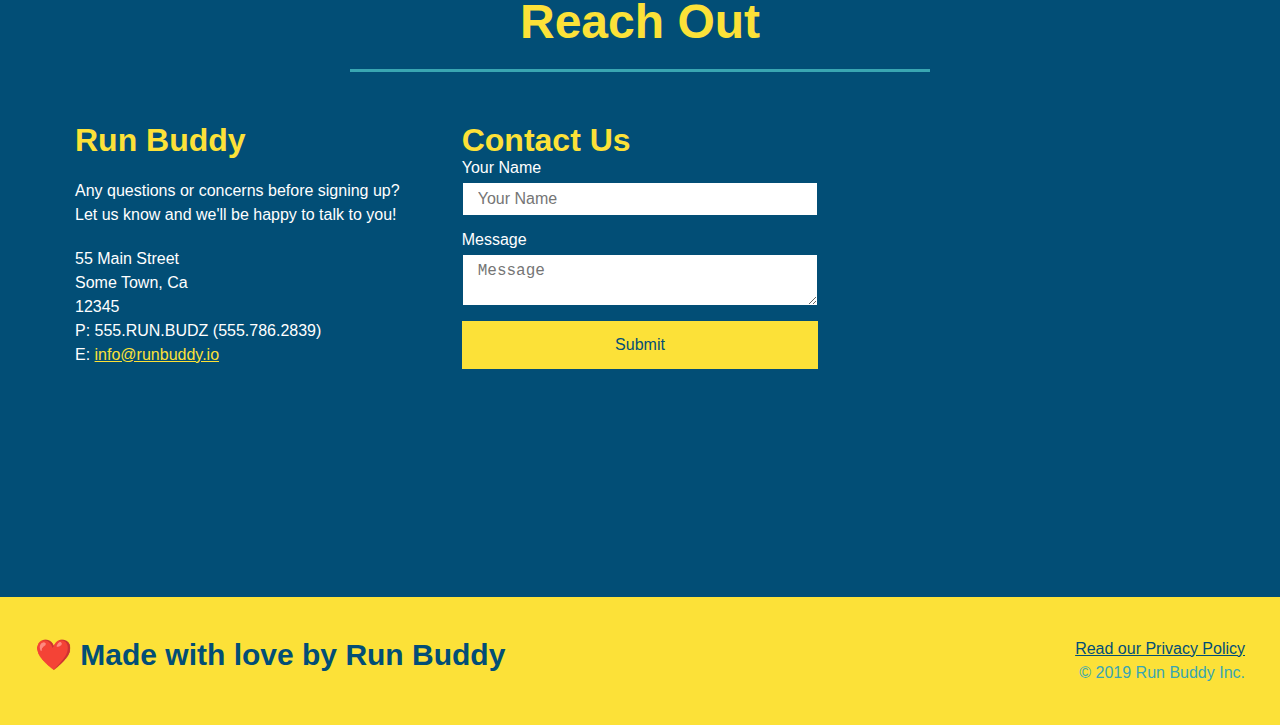
==== commit bf4180fa: "add media queries to make webpage more mobile friendly" ====
--- a/index.html
+++ b/index.html
@@ -4,6 +4,7 @@
         <meta charset="UTF-8"/>
         <title>Run Buddy</title>
         <link rel="stylesheet" href="./assets/css/style.css"/>
+        <meta name="viewport" content="width=device-width, initial-scale=1.0" />
     </head>
     <body>
         <header>
--- a/assets/css/style.css
+++ b/assets/css/style.css
@@ -42,7 +42,7 @@
   }
 
 header nav ul li a {
-    margin: 0 30px;
+    padding: 10px 15px;
     font-weight: lighter;
     font-size: 1.55vw;
   }
@@ -83,6 +83,7 @@
     display: flex ;
     justify-content: center;
     flex-wrap: wrap;
+    align-items: flex-start;
 }
 
 .hero-cta {
@@ -91,7 +92,7 @@
   margin: 3.5%;
   color: #fff;
   font-size: 18px;
-  line-height: 1.3;
+  line-height: 1.2;
 }
 
 .hero-cta h2 {
@@ -152,7 +153,7 @@
 }
 
 .section-title {
-  font-size: 55px;
+  font-size: 48px;
   color: #024e76;
   border-bottom: 3px solid;
   padding-bottom: 20px;
@@ -334,4 +335,115 @@
 
 .flex-row {
   display: flex;
+}
+
+/* MEDIA QUERY FOR SMALLER DESKTOP SCREENS AND SMALLER */
+@media screen and (max-width: 980px) {
+  header {
+    /* this will be applied on any screen smaller than 980px */
+    padding-bottom: 0;
+    justify-content: center;
+  }
+
+  header h1 {
+    width: 100%;
+    text-align: center;
+  }
+
+  header nav ul {
+    margin-top: 20px;
+    width: 100%;
+    justify-content: center;
+  }
+
+  header nav ul li a {
+    font-size: 20px;
+  }
+
+  header h2, footer div {
+    text-align: center;
+    width: 100%;
+  }
+
+  .hero-cta, .hero-form {
+    width: 100%;
+  }
+
+  .hero-cta {
+    text-align: center;
+  }
+
+  .section-title {
+    width: 80%;
+  }
+
+  .trainer {
+    flex: 0 70%;
+  }
+
+  .contact-info iframe {
+    flex: 1 100%;
+  }
+}
+
+/* MEDIA QUERY FOR TABLETS AND SMALLER */
+@media screen and (max-width: 768px) {
+    /* this will be applied on any screen between 768px and 575px */
+  section {
+    padding: 30px 15px;
+  }
+
+  .step h3 {
+    flex: 1 100%;
+    text-align: center;
+  }
+
+  .step-info {
+    flex: 2 100%;
+    text-align: center;
+    justify-content: center;
+  }
+
+  .step-img {
+    flex: 0 32%;
+    margin-right: 0;
+    margin-top: 15px;
+    margin-bottom: 15px;
+  }
+
+  .step-text {
+    flex: 100%;  
+  }  
+}
+
+/* MEDIA QUERY FOR MOBILE PHONES AND SMALLER */
+@media screen and (max-width: 575px) {
+    /* this will be applied on any screen smaller than 575px */
+  .hero-form button {
+    width: 100%;
+  }
+
+  .section-title {
+    width: 95%;
+  }
+
+  .intro p {
+    width: 100%;
+  }
+
+  .trainer {
+    flex: 0 100%;
+  }
+
+  .contact-info {
+    text-align: center;
+  }
+
+  .contact-info > * {
+    flex: 0 100%;
+  }
+
+  .contact-form {
+    order: 3;
+  }
 }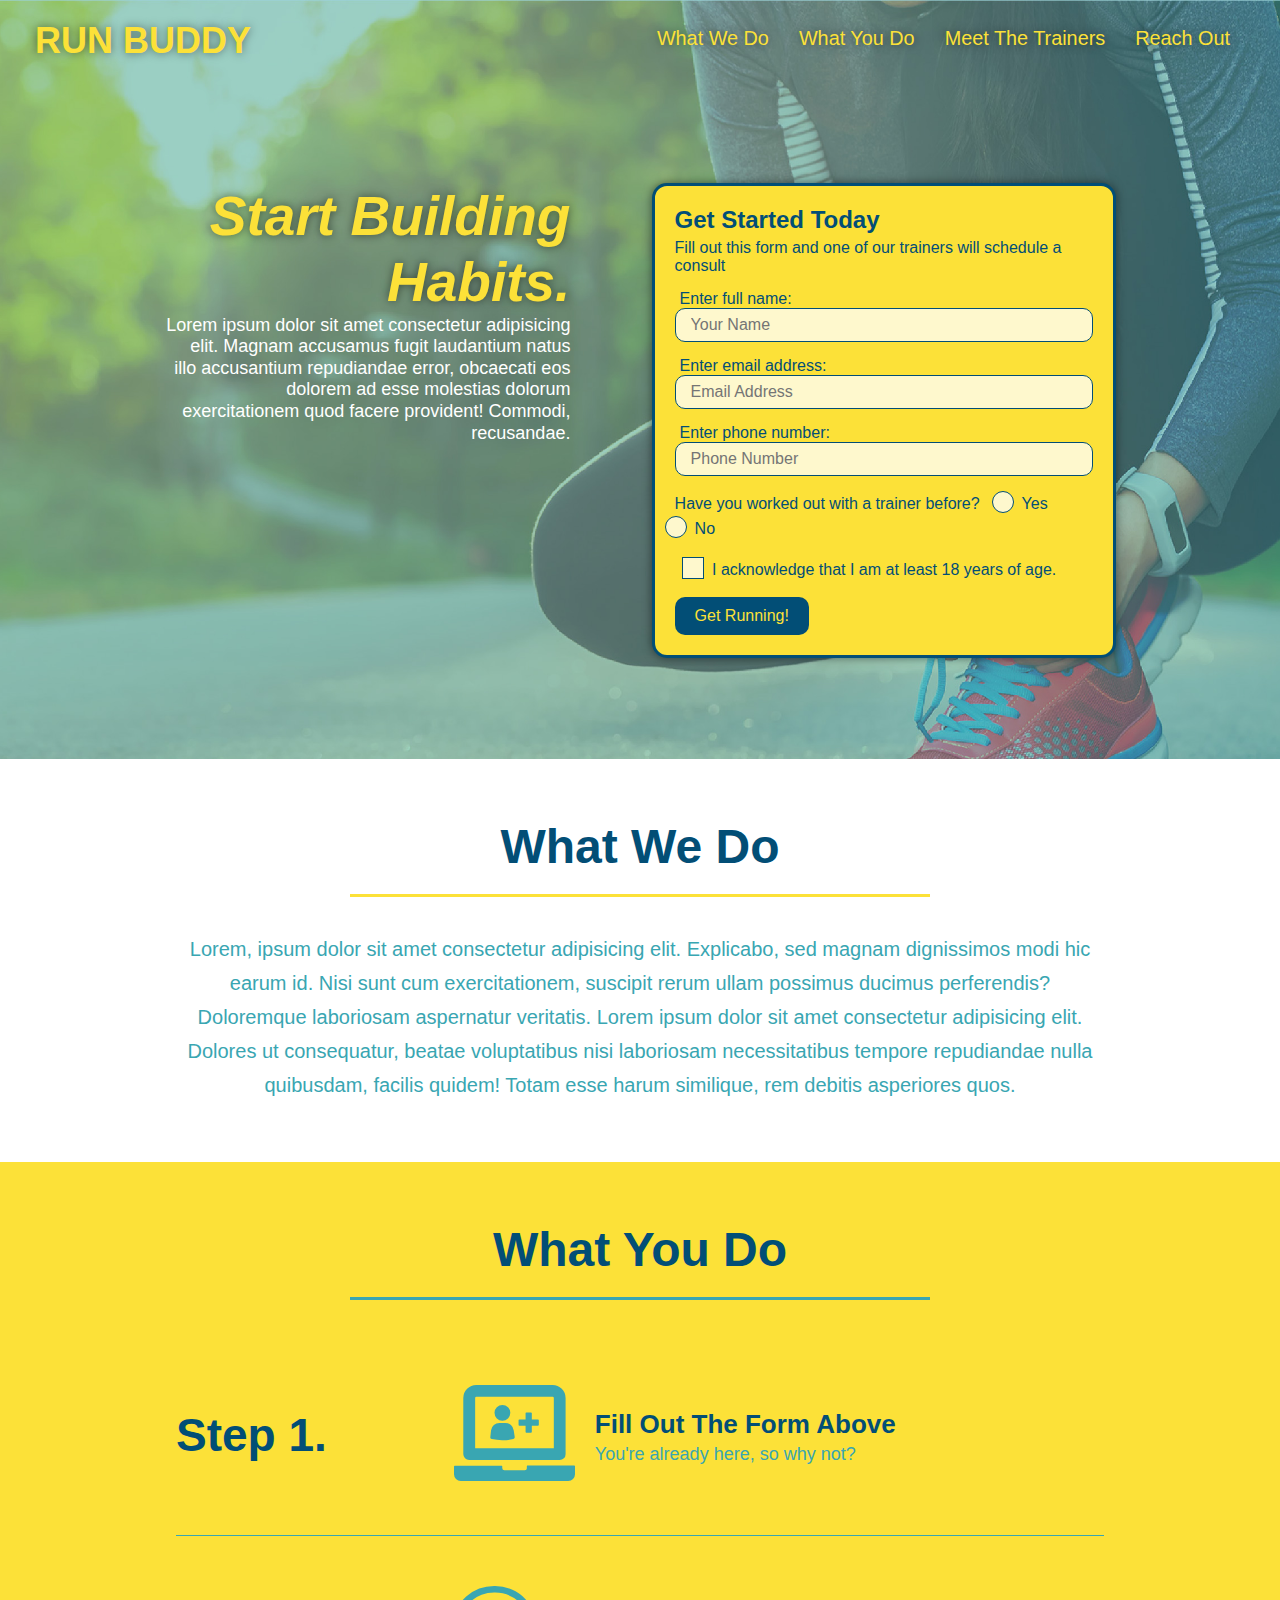
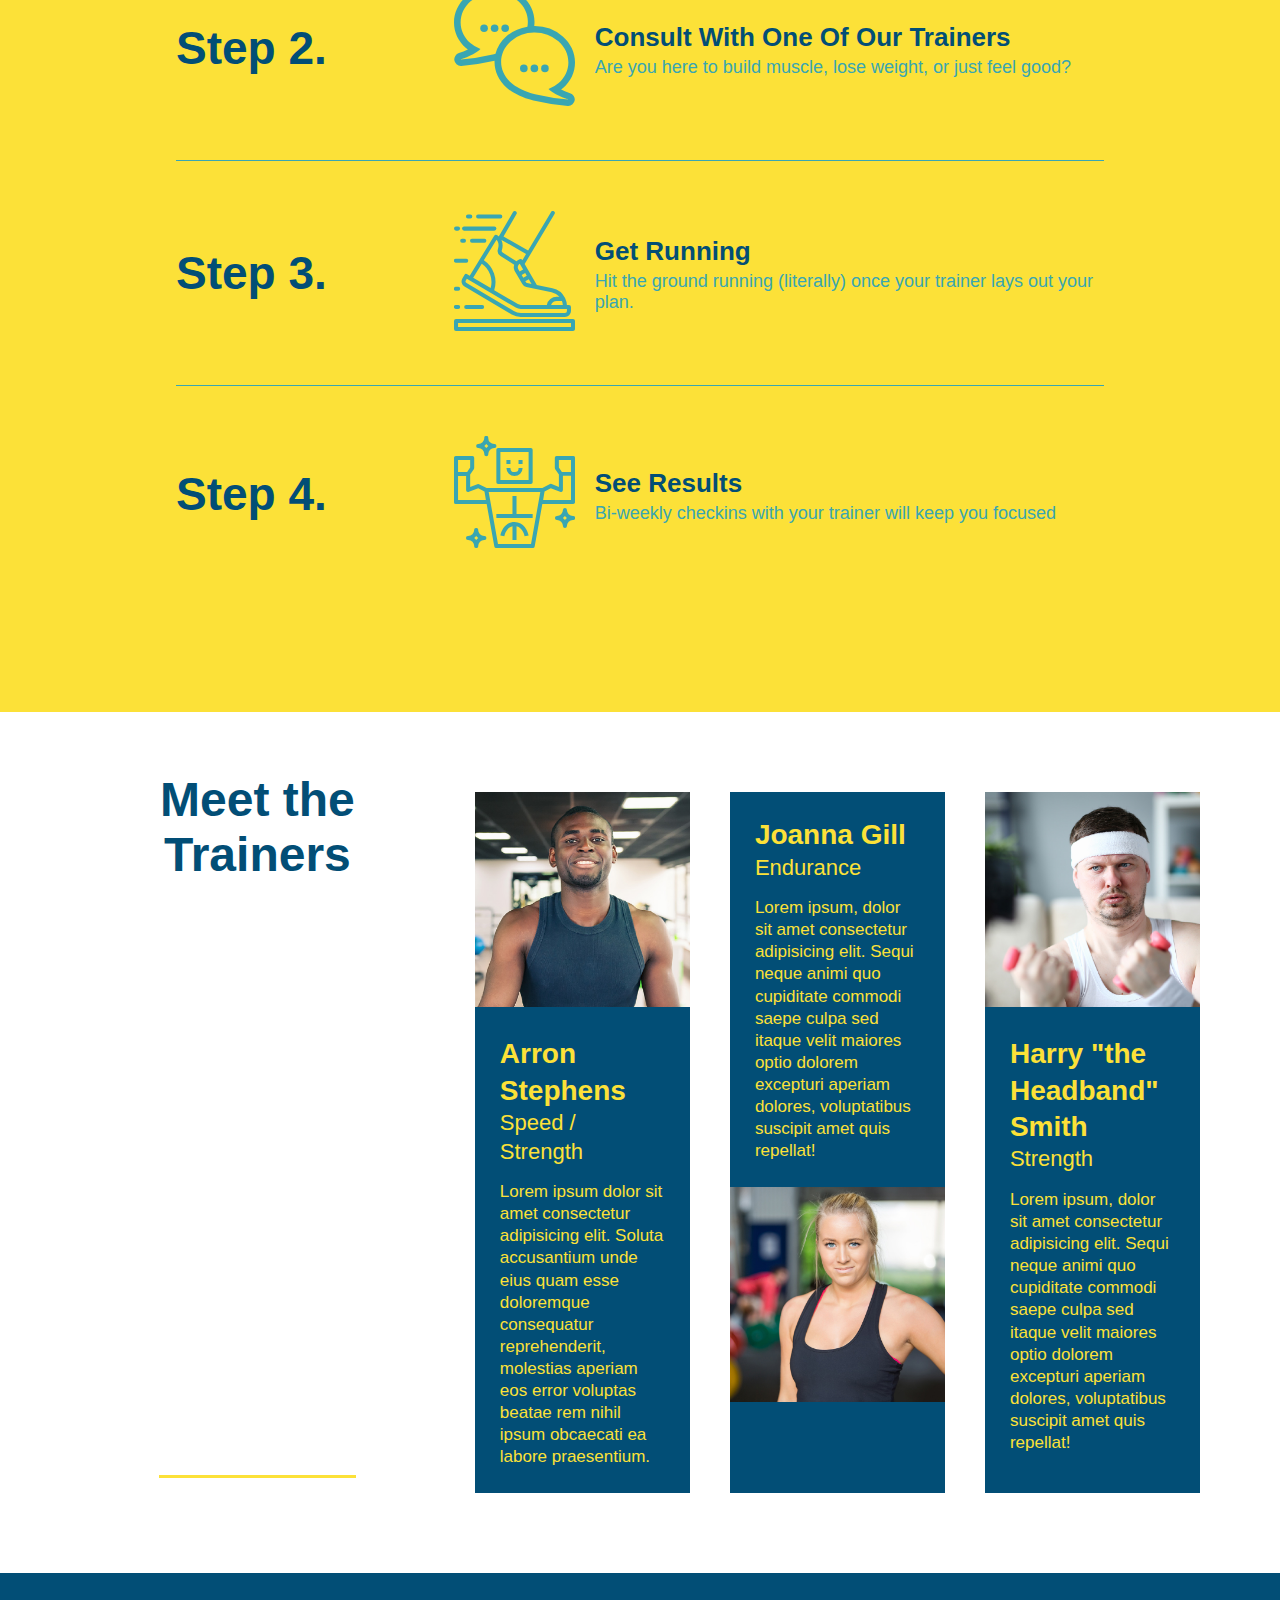
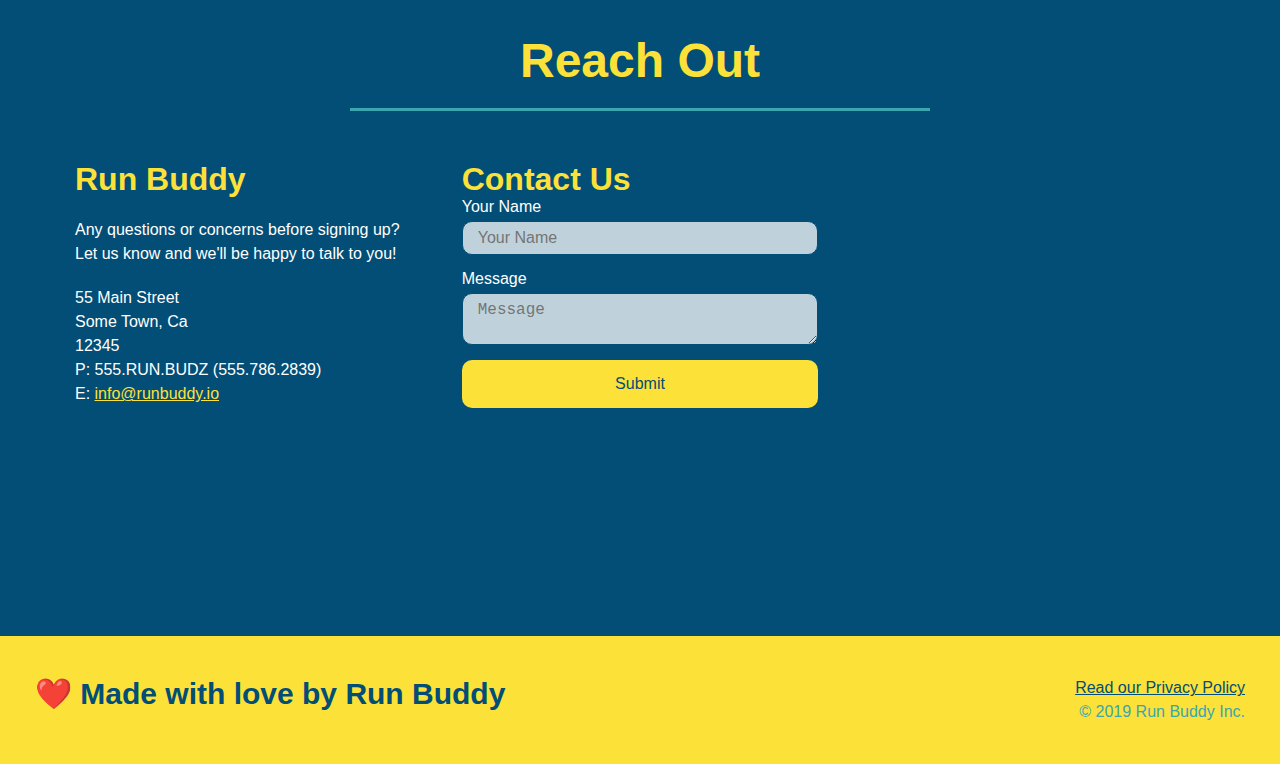
==== commit cc218d42: "add more style to css code" ====
--- a/index.html
+++ b/index.html
@@ -55,15 +55,20 @@
                     <input type="tel" placeholder="Phone Number" name="phone" id="phone" class="form-input"/>
                     <p>
                         Have you worked out with a trainer before?
-                        <input type="radio" name="trainer-confirm" id="trainer-yes"/>
-                        <label for="trainer-yes">Yes</label>
-                        <input type="radio" name="trainer-confirm" id="trainer-no"/>
-                        <label for="trainer-no">No</label>
-                    </p>
-                    <p>
-                        I acknowledge that I am at least 18 years of age
-                        <input type="checkbox" name="age-confirm" id="age-confirm"/>
-                        <label for="age-confirm"></label>
+                        <span class="radio-wrapper">
+                          <input type="radio" name="trainer-confirm" id="trainer-yes" />
+                          <label for="trainer-yes">Yes</label>
+                        </span>
+                        <span class="radio-wrapper">
+                          <input type="radio" name="trainer-confirm" id="trainer-no" />
+                          <label for="trainer-no">No</label>
+                        </span>
+                      </p>
+                      <p>
+                        <span class="checkbox-wrapper">
+                          <input type="checkbox" name="age-confirm" id="checkbox" />
+                          <label for="checkbox">I acknowledge that I am at least 18 years of age.</label>
+                        </span>
                     </p>
                     <button type="submit">
                         Get Running!
--- a/assets/css/style.css
+++ b/assets/css/style.css
@@ -1,3 +1,9 @@
+:root {
+  --primary-color: #fce138;
+  --secondary-color: #024e76;
+  --tertiary-color: #39a6b2; 
+}
+
 * {
   margin: 0;
   padding: 0;
@@ -5,28 +11,38 @@
 }
 
 body {
-    color: #39a6b2;
+    color: var(--tertiary-color);
     font-family: Helvetica, Arial, sans-serif;
   }
 
 header {
     padding: 20px 35px;
-    background-color: #39a6b2;
+    background-color: var(--tertiary-color);
     display: flex;
     justify-content: space-between;
     flex-wrap: wrap;
+    position: -webkit-sticky;
+    position: sticky;
+    top: 0;
+    background-image: url("../images/hero-bg.jpg");
+    background-size:cover;
+    background-position:center;
+    background-attachment: fixed;
+    background-position: 80%;
+    z-index: 9999;
   }
 
 header h1 {
     font-weight: bold;
     font-size: 36px;
-    color: #fce138;
+    color: var(--primary-color);
     margin: 0;
+    text-shadow: 0 0 10px rgba(0, 0, 0, 0.5);
   }
   
 header a {
     text-decoration: none;
-    color: #fce138;
+    color: var(--primary-color);
   }
 
 header nav {
@@ -45,10 +61,17 @@
     padding: 10px 15px;
     font-weight: lighter;
     font-size: 1.55vw;
-  }
+    text-shadow: 0 0 10px rgba(0, 0, 0, 0.5);
+  }
+header nav ul li a:hover {
+    background: var(--primary-color);
+    color: var(--secondary-color);
+    border-radius: 15px;
+    text-shadow: none;
+  }  
 
 footer {
-    background: #fce138;
+    background: var(--primary-color);
     width: 100%;
     padding: 40px 35px;
     display: flex;
@@ -57,7 +80,7 @@
   }
 
 footer h2 {
-    color: #024e76;
+    color: var(--secondary-color);
     font-size: 30px;
     margin: 0;
   }
@@ -68,7 +91,7 @@
   }
 
 footer a {
-    color: #024e76;
+    color: var(--secondary-color);
   }
 
 section {
@@ -84,6 +107,8 @@
     justify-content: center;
     flex-wrap: wrap;
     align-items: flex-start;
+    background-attachment: fixed;
+    background-position: 80%;
 }
 
 .hero-cta {
@@ -98,18 +123,25 @@
 .hero-cta h2 {
   font-style: italic;
   font-size: 55px;
-  color: #fce138;
+  color: var(--primary-color);
+  text-shadow: 0 0 10px rgba(0, 0, 0, 0.5);
 }
 
 .hero-form {
-  background-color: #fce138;  
+  background-color: var(--primary-color);  
   padding: 20px;
-  color: #024e76;
+  color: var(--secondary-color);
   border-style: solid;
   border-width: 3px;
-  border-color: #024e76;
+  border-color: var(--secondary-color);
   width: 40%;
   margin: 3.5%;
+  box-shadow: 0 0 10px rgba(0, 0, 0, 0.5);
+  border-radius: 15px;
+}
+
+.hero-form button:hover {
+  background-color: var(--tertiary-color);  
 }
 
 .hero-form p {
@@ -122,13 +154,20 @@
 }
 
 .form-input {
-  border: 1px solid #024e76;
+  border: 1px solid var(--secondary-color);
   display: block;
   padding: 7px 15px;
   font-size: 16px;
-  color: #024e76;
+  color: var(--secondary-color);
   width: 100%;
   margin-bottom: 15px;
+  border-radius: 10px;
+  background-color: rgba(255,255,255, 0.75);
+}
+
+.form-input:focus {
+  background-color: rgba(255,255,255, 1);
+  outline: none;
 }
 
 .hero-form label {
@@ -136,16 +175,77 @@
 }
 
 .hero-form button {
-  color: #fce138;
-  background-color: #024e76;
+  color: var(--primary-color);
+  background-color: var(--secondary-color);
   border: none;
   padding: 10px 20px;
   font-size: 16px;
+  border-radius: 10px;
+}
+
+.checkbox-wrapper input, .radio-wrapper input {
+  opacity: 0;
+}
+
+.checkbox-wrapper label, .radio-wrapper label {
+  position: relative;
+  left: 10px;
+  margin: 10px;
+  line-height: 1.6;
+}
+
+.checkbox-wrapper label::before, .radio-wrapper label::before {
+  content: "";
+  height: 20px;
+  width: 20px;
+  background: rgba(255, 255, 255, 0.75);  
+  border: 1px solid var(--secondary-color);  
+  position: absolute;
+  top: -4px;
+  left: -30px;
+}
+
+.radio-wrapper label::before {
+  border-radius: 50%;
+}
+
+.radio-wrapper label::after {
+  content: "";
+  width: 20px;
+  height: 20px;
+  border-radius: 50%;
+  background: var(--secondary-color);
+  position: absolute;
+  left: -29px;
+  top: -3px;
+  background-image: radial-gradient(circle, var(--tertiary-color), var(--secondary-color));
+}
+
+.checkbox-wrapper label::after {
+  content: "";
+  height: 6px;
+  width: 14px;
+  border-left: 2px solid var(--secondary-color);
+  border-bottom: 2px solid var(--secondary-color);
+  position: absolute;
+  left: -26px;
+  top: 1px;
+  transform: rotate(-58deg);
+}
+
+.checkbox-wrapper input + label::after, 
+.radio-wrapper input + label::after {
+  content: none;
+}
+
+.checkbox-wrapper input:checked + label::after, 
+.radio-wrapper input:checked + label::after {
+  content: "";
 }
 
 .intro p {
   line-height: 1.7;
-  color: #39a6b2;
+  color: var(--tertiary-color);
   width: 80%;
   margin: 0 auto;
   font-size: 20px;
@@ -154,7 +254,7 @@
 
 .section-title {
   font-size: 48px;
-  color: #024e76;
+  color: var(--secondary-color);
   border-bottom: 3px solid;
   padding-bottom: 20px;
   text-align: center;
@@ -163,30 +263,33 @@
 }
   
 .primary-border {
-  border-color: #fce138;
+  border-color: var(--primary-color);
 }
   
 .secondary-border {
-  border-color: #39a6b2;
+  border-color: var(--tertiary-color);
 }
 
 .steps {
-  background: #fce138;
+  background: var(--primary-color);
 }
 
 .step {
   margin: 50px auto;
   padding-bottom: 50px;
   width: 80%;
-  border-bottom: 1px solid #39a6b2;
   display: flex;
   flex-wrap: wrap;
   align-items: center;
   justify-content: space-between;
 }
 
+.step:not(:last-child) {
+  border-bottom: 1px solid var(--tertiary-color);
+}
+
 .step h3 {
-  color: #024e76;
+  color: var(--secondary-color);
   font-size: 46px;
   flex: 1 30%;
 }
@@ -212,14 +315,14 @@
 }
 
 .step-text p {
-  color: #39a6b2;
+  color: var(--tertiary-color);
   font-size: 18px;
 }
 
 .step-text h4 {
   font-size: 26px;
   line-height: 1.5;
-  color: #024e76;
+  color: var(--secondary-color);
 }
 
 
@@ -234,8 +337,8 @@
 .trainer {
   margin: 20px;
   flex: 1;
-  background: #024e76;
-  color: #fce138;
+  background: var(--secondary-color);
+  color: var(--primary-color);
 }
 
 .trainer img {
@@ -262,11 +365,11 @@
 }
 
 .contact {
-  background: #024e76;
+  background: var(--secondary-color);
 }
 
 .contact h2 {
-  color: #fce138;
+  color: var(--primary-color);
 }
 
 .contact-info {
@@ -289,7 +392,7 @@
 }
 
 .contact-info h3 {
-  color: #fce138;
+  color: var(--primary-color);
   font-size: 32px;
 }
 
@@ -301,28 +404,40 @@
 }
 
 .contact-form input, .contact-form textarea {
-  border: 1px solid #024e76;
+  border: 1px solid var(--secondary-color);
   display: block;
   padding: 7px 15px;
   font-size: 16px;
-  color: #024e76;
+  color: var(--secondary-color);
   width: 100%;
   margin-bottom: 15px;
   margin-top: 5px;
+  border-radius: 10px;
+  background-color: rgba(255,255,255, 0.75);
+}
+
+.contact-form input:focus, .contact-form textarea:focus {
+  background-color: rgba(255,255,255, 1);
 }
 
 .contact-form button {
   width: 100%;
   border: none;
-  background: #fce138;
-  color: #024e76;
+  background: var(--primary-color);
+  color: var(--secondary-color);
   text-align: center;
   padding: 15px 0;
   font-size: 16px;
+  border-radius: 10px;
+}
+
+.contact-form button:hover {
+  color: var(--primary-color);
+  background: var(--tertiary-color);
 }
 
 .contact-info a {
-  color: #fce138;
+  color: var(--primary-color);
 }
 
 .text-left {
@@ -343,6 +458,7 @@
     /* this will be applied on any screen smaller than 980px */
     padding-bottom: 0;
     justify-content: center;
+    position: relative
   }
 
   header h1 {
